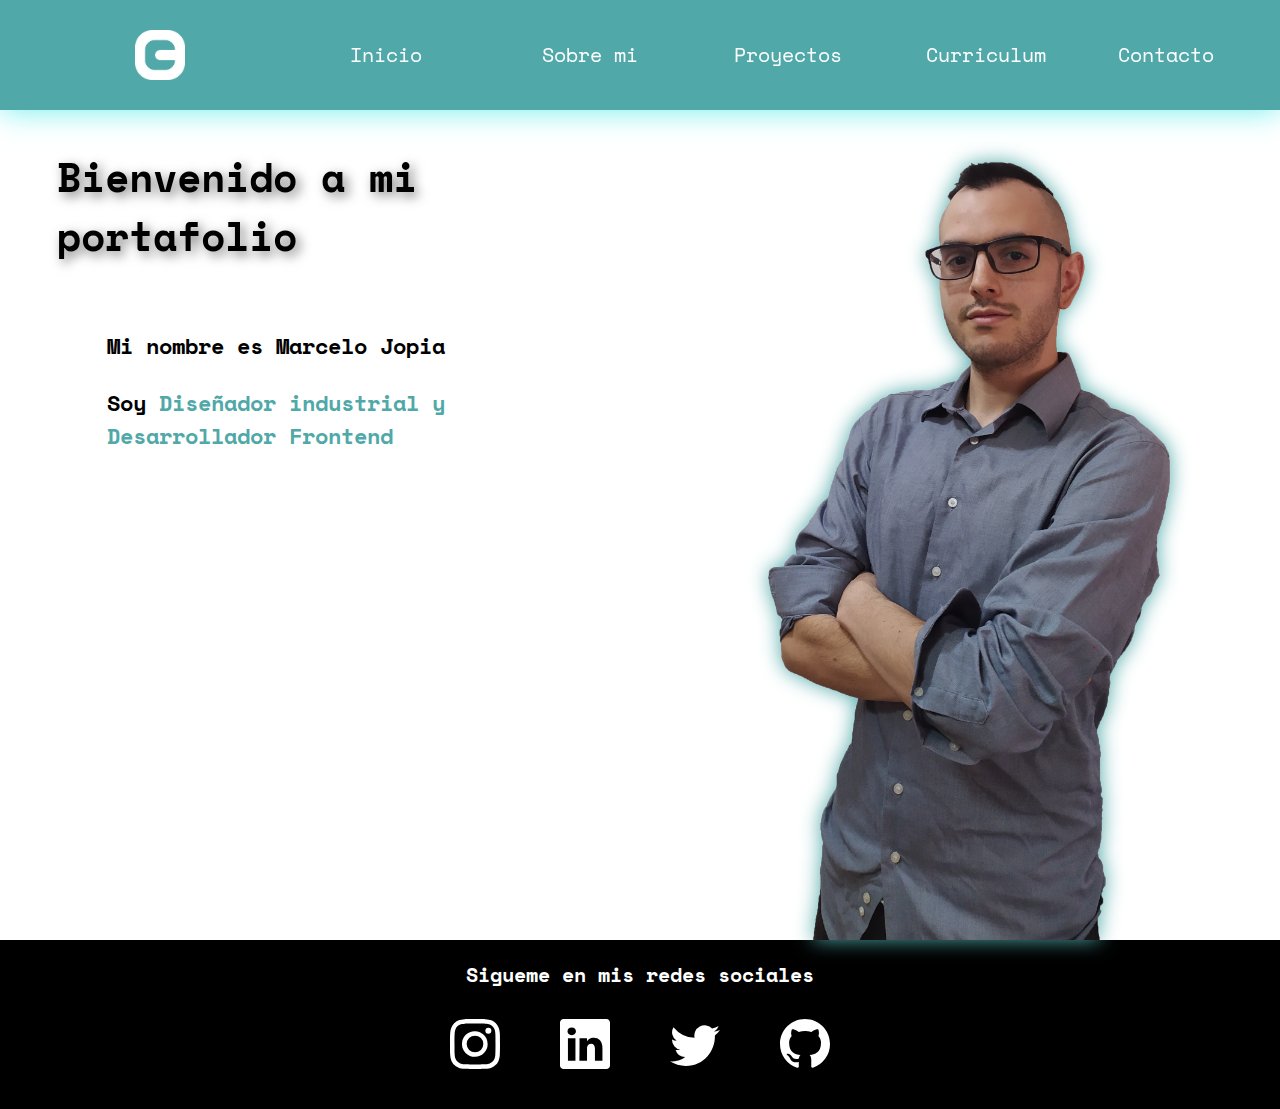
==== index.html @ ecf7b529 "primer commit" ====
<!DOCTYPE html>
<html lang="es">
<head>
    <meta charset="UTF-8">
    <meta http-equiv="X-UA-Compatible" content="IE=edge">
    <meta name="viewport" content="width=device-width, initial-scale=1.0">
    <link rel="stylesheet" href="./css/style.css">
    <link rel="preconnect" href="https://fonts.googleapis.com">
    <link rel="preconnect" href="https://fonts.gstatic.com" crossorigin>
    <link href="https://fonts.googleapis.com/css2?family=Space+Mono:ital,wght@0,400;0,700;1,400;1,700&display=swap" rel="stylesheet">
    <link rel="shortcut icon" href="./assets/img/favicon.ico">
    <title>Inicio</title>
</head>
<body>
    <header>
        <nav class="navgridbase">
            <a href="#">
                <img src="./assets/img/logo-blanco.png" class="icon" alt="logo">
            </a>
            <ul class="navgridlist">
                <li>
                    <a href="#">Inicio</a>
                </li>
                <li>
                    <a href="./pages/sobre-mi.html">Sobre mi</a>
                </li>
                <li>
                    <a href="./pages/proyectos.html">Proyectos</a>
                    <!-- Aqui falta agregar 2 sub opciones -->
                </li>
                <li>
                    <a href="./pages/curriculum.html">Curriculum</a>
                </li>
                <li>
                    <a href="./pages/contacto.html">Contacto</a>
                </li>
            </ul>
        </nav>
    </header>
    <main>
        <section class="gridHome">
            <div>
                <h1>Bienvenido a mi portafolio</h1>
                    <div class="txtHome">
                        <h2>Mi nombre es Marcelo Jopia</h2>
                        <h2>Soy <span style="color: rgb(80, 168, 168);">Diseñador industrial y Desarrollador Frontend</span></h2>
                    </div>
            </div>    
            <div class="imgInicialPosition">
                <img src="./assets/img/foto-mia-sin-fondo.png" alt="foto de marcelo" class="imgInicial">
            </div>
        </section>
    </main>
    <footer>
        <div style="margin-top: 1rem;">
            <p class="txtFooter" style="text-align: center;"><b style="color: white;">Sigueme en mis redes sociales</b></p>
            <div class="redesFooter">
                <a href="https://www.instagram.com/chelonganiza/" target="_blank">
                    <svg xmlns="http://www.w3.org/2000/svg" width="50" height="50" fill="currentColor" class="bi bi-instagram" viewBox="0 0 16 16">
                        <path d="M8 0C5.829 0 5.556.01 4.703.048 3.85.088 3.269.222 2.76.42a3.917 3.917 0 0 0-1.417.923A3.927 3.927 0 0 0 .42 2.76C.222 3.268.087 3.85.048 4.7.01 5.555 0 5.827 0 8.001c0 2.172.01 2.444.048 3.297.04.852.174 1.433.372 1.942.205.526.478.972.923 1.417.444.445.89.719 1.416.923.51.198 1.09.333 1.942.372C5.555 15.99 5.827 16 8 16s2.444-.01 3.298-.048c.851-.04 1.434-.174 1.943-.372a3.916 3.916 0 0 0 1.416-.923c.445-.445.718-.891.923-1.417.197-.509.332-1.09.372-1.942C15.99 10.445 16 10.173 16 8s-.01-2.445-.048-3.299c-.04-.851-.175-1.433-.372-1.941a3.926 3.926 0 0 0-.923-1.417A3.911 3.911 0 0 0 13.24.42c-.51-.198-1.092-.333-1.943-.372C10.443.01 10.172 0 7.998 0h.003zm-.717 1.442h.718c2.136 0 2.389.007 3.232.046.78.035 1.204.166 1.486.275.373.145.64.319.92.599.28.28.453.546.598.92.11.281.24.705.275 1.485.039.843.047 1.096.047 3.231s-.008 2.389-.047 3.232c-.035.78-.166 1.203-.275 1.485a2.47 2.47 0 0 1-.599.919c-.28.28-.546.453-.92.598-.28.11-.704.24-1.485.276-.843.038-1.096.047-3.232.047s-2.39-.009-3.233-.047c-.78-.036-1.203-.166-1.485-.276a2.478 2.478 0 0 1-.92-.598 2.48 2.48 0 0 1-.6-.92c-.109-.281-.24-.705-.275-1.485-.038-.843-.046-1.096-.046-3.233 0-2.136.008-2.388.046-3.231.036-.78.166-1.204.276-1.486.145-.373.319-.64.599-.92.28-.28.546-.453.92-.598.282-.11.705-.24 1.485-.276.738-.034 1.024-.044 2.515-.045v.002zm4.988 1.328a.96.96 0 1 0 0 1.92.96.96 0 0 0 0-1.92zm-4.27 1.122a4.109 4.109 0 1 0 0 8.217 4.109 4.109 0 0 0 0-8.217zm0 1.441a2.667 2.667 0 1 1 0 5.334 2.667 2.667 0 0 1 0-5.334z"/>
                    </svg>
                </a>
                <a href="https://www.linkedin.com/in/marcelo-jopia-videla-800a271a1/" target="_blank">
                    <svg xmlns="http://www.w3.org/2000/svg" width="50" height="50" fill="currentColor" class="bi bi-linkedin" viewBox="0 0 16 16">
                        <path d="M0 1.146C0 .513.526 0 1.175 0h13.65C15.474 0 16 .513 16 1.146v13.708c0 .633-.526 1.146-1.175 1.146H1.175C.526 16 0 15.487 0 14.854V1.146zm4.943 12.248V6.169H2.542v7.225h2.401zm-1.2-8.212c.837 0 1.358-.554 1.358-1.248-.015-.709-.52-1.248-1.342-1.248-.822 0-1.359.54-1.359 1.248 0 .694.521 1.248 1.327 1.248h.016zm4.908 8.212V9.359c0-.216.016-.432.08-.586.173-.431.568-.878 1.232-.878.869 0 1.216.662 1.216 1.634v3.865h2.401V9.25c0-2.22-1.184-3.252-2.764-3.252-1.274 0-1.845.7-2.165 1.193v.025h-.016a5.54 5.54 0 0 1 .016-.025V6.169h-2.4c.03.678 0 7.225 0 7.225h2.4z"/>
                    </svg>
                </a>
                <a href="https://twitter.com/Chexlo" target="_blank">
                    <svg xmlns="http://www.w3.org/2000/svg" width="50" height="50" fill="currentColor" class="bi bi-twitter" viewBox="0 0 16 16">
                        <path d="M5.026 15c6.038 0 9.341-5.003 9.341-9.334 0-.14 0-.282-.006-.422A6.685 6.685 0 0 0 16 3.542a6.658 6.658 0 0 1-1.889.518 3.301 3.301 0 0 0 1.447-1.817 6.533 6.533 0 0 1-2.087.793A3.286 3.286 0 0 0 7.875 6.03a9.325 9.325 0 0 1-6.767-3.429 3.289 3.289 0 0 0 1.018 4.382A3.323 3.323 0 0 1 .64 6.575v.045a3.288 3.288 0 0 0 2.632 3.218 3.203 3.203 0 0 1-.865.115 3.23 3.23 0 0 1-.614-.057 3.283 3.283 0 0 0 3.067 2.277A6.588 6.588 0 0 1 .78 13.58a6.32 6.32 0 0 1-.78-.045A9.344 9.344 0 0 0 5.026 15z"/>
                    </svg>
                </a>
                <a href="https://github.com/MarceloJopia" target="_blank">
                    <svg xmlns="http://www.w3.org/2000/svg" width="50" height="50" fill="currentColor" class="bi bi-github" viewBox="0 0 16 16">
                        <path d="M8 0C3.58 0 0 3.58 0 8c0 3.54 2.29 6.53 5.47 7.59.4.07.55-.17.55-.38 0-.19-.01-.82-.01-1.49-2.01.37-2.53-.49-2.69-.94-.09-.23-.48-.94-.82-1.13-.28-.15-.68-.52-.01-.53.63-.01 1.08.58 1.23.82.72 1.21 1.87.87 2.33.66.07-.52.28-.87.51-1.07-1.78-.2-3.64-.89-3.64-3.95 0-.87.31-1.59.82-2.15-.08-.2-.36-1.02.08-2.12 0 0 .67-.21 2.2.82.64-.18 1.32-.27 2-.27.68 0 1.36.09 2 .27 1.53-1.04 2.2-.82 2.2-.82.44 1.1.16 1.92.08 2.12.51.56.82 1.27.82 2.15 0 3.07-1.87 3.75-3.65 3.95.29.25.54.73.54 1.48 0 1.07-.01 1.93-.01 2.2 0 .21.15.46.55.38A8.012 8.012 0 0 0 16 8c0-4.42-3.58-8-8-8z"/>
                      </svg>
                </a>
            </div>
        </div>
    </footer>
</body>



</html>
---- css/style.css ----
*{
    margin: 0%;
    padding: 0%;
}

html{
    font-size: 62.5%;
    font-family: 'Space Mono', monospace;
}

body{
    background-color:#ffffff;   
}

header{
    background-color: rgb(80, 168, 168);
    margin-bottom: 2rem;
    position: sticky;
    top: 0px;
    box-shadow: 0px 0px 3rem 0px rgb(110,237,237);
    z-index: 999;
}

main{
    margin: none;
}

footer{
    padding: 1rem;
    background-color:rgb(0 0 0);
    display: flex;
    align-items: center;
    flex-direction: column;
    z-index: 900;
}

.bi{
    width: 30px;
    height: 30px;
}

.txtFooter{
    font-size: 1.3rem;
}

.redesFooter{
    display: flex;
    justify-content: center;
}

h1{
    padding: 0.7rem;
    font-size: 2.9rem;
    margin: 1rem 0rem 0rem 1rem;
    filter: drop-shadow(0.4rem 0.4rem 0.6rem rgb(120, 120, 120));
}

h2{
    padding: 0.7rem;
    font-size: 1.8rem;
    margin: 1rem 0rem 1rem 0rem;
}

h3{
    font-size: 1.3rem;
}

h1,h2,h3,h4,h5,h6,p{
    color: black;
}

p{
    font-size: 0.9rem;
}

b{
    color: rgb(80, 168, 168);
}

nav ul li{
    list-style-type: none;
    font-size: 1.3rem;
    padding-bottom: 0.2rem;
    padding-top: 0.2rem;
}

a{
    text-decoration: none;
    color: white;
    padding: 1rem;
    margin: 0.8rem 1rem 1rem 0.8rem;
    display: flex;
    justify-content: center;
    align-items: center;
}

.icon{
    height: 50px;
    width: 50px;
}

.navgridbase{
    display: grid;
    grid-template-columns: 1fr 1fr;
}

.navgridlist{
    display: grid;
    grid-template-columns: 1fr;
}

li a{
    display: flex;
    justify-content: flex-start;
    justify-items: center;
}

.gridHome{
    display: grid;
    grid-template-columns: 1fr;
}

.txtHome{
    margin: 0rem 0.7rem 0rem 0.7rem; 
}

.imgInicial{
    max-width: 75vw;
    max-height: 75vh;
    filter: drop-shadow(0 0 1rem rgb(80, 168, 168));
    z-index: 10;
}
.imgInicialPosition{   
    display: flex;
    justify-content: center;
}

.gridSobreMi{
    display: grid;
    grid-template-columns: 1fr;
    gap: 3rem;
    margin-left: 5%;
    margin-right: 5%;
    margin-bottom: 3rem;
}

.imgSobreMi{
    width: 20rem;
    height: 20rem;
    border-radius: 1rem;
    margin: 1rem;
    box-shadow: 1rem 1rem 3rem 0.5rem rgb(120, 120, 120)
}

.txtSobreMi{
    margin-left: 0.2rem;
    max-width: 95rem;
}

.gridProyectosSecciones{
    display: grid;
    grid-template-columns: 1fr;
    margin-left: 3%;
    margin-right: 3%;
}

.gridProyectos{
    display: grid;
    grid-template-columns: 1fr;
    gap: 3rem;
    margin-bottom: 4rem;
}

button{
    border-radius: 1rem;
    border: 1px solid #474747;
}

.curriculumFlex{
    display: flex;
    justify-content: center;
    align-items: center;
    margin: 2rem 1rem 3rem 1rem;
    flex-wrap: wrap;
}

.curriculum{
    min-width: 90vw;
    max-width: 90vw;
    box-shadow: 1rem 1rem 3rem 0.5rem rgb(120, 120, 120);
    margin-bottom: 2rem;
}

.botonCurriculum{
    margin-left: 1.5rem;
}

.botonDescarga{
    background-color: #474747;
}

.botonDescarga:hover{
    background-color: rgb(255, 255, 255);
    border: 1px #474747 solid;
}

button a:hover{
    color: black;
    
}

label{
    font-size: 1.6rem;
    color: aliceblue;
}

article{
    display: flex;
    justify-content: center;
}

.formulario{
    display: flex;
    flex-wrap: wrap;
    justify-content:baseline;
    background-color: rgb(80, 168, 168);
    margin: 3rem 4rem 3rem 4rem;
    max-width: 720px;
    min-width: 320px;
    border-radius: 4rem;
}

.itemForm{
    display: flex;
    flex-direction: column;
    padding: 2rem 3rem 2rem 3rem;
    margin: 1rem;
    width: 280px;
    max-width: 280px;
    min-width: 160px;
}

.buttonForm{
    border-radius: 1rem;
    border-color: none;
    height: 3rem;
    background-color:aliceblue;
}

.buttonForm:hover{
    background-color:rgb(80, 168, 168);
    color: white;
    border: solid white 2px;
    cursor: pointer;
}

select{
    border-radius: 0.5rem;
    border: none;
    padding: 0.25rem; 
    cursor: pointer;
}

input{
    border-radius: 0.5rem;
    border: none;
    padding: 0.3rem;
}

.card{
    width: 25rem;
    height: 25rem;
    border-radius: 0.8rem;
    margin: 0.2rem;
    position:relative;
    background-position:center;
    background-repeat: no-repeat;
    background-size:cover;
    overflow: hidden;
    cursor: pointer;
    box-shadow: 1rem 1rem 3rem 0.5rem rgb(120, 120, 120)
}

.detalle-card h3, .detalle-card p{
    color: white;
    margin: 2rem;
    text-shadow: 1rem;
}

.fechaCard{
    align-self: flex-end;
}

.detalle-card{
    position: absolute;
    display: flex;
    flex-direction: column;
    align-items: center;
    justify-content: space-between;
    bottom: 0;
    width: 100%;
    height: 0%;
    background: black 0% 0% no-repeat padding-box padding-box;;
    opacity: 0%;
    transition: 0.5s ease;
    overflow: hidden;
}

.card:hover .detalle-card{
    height: 100%;
    opacity: 75%;
}

.details h3{
    font-size: 1.7rem;
    color:white;
}

.details p{
    color: white;
    margin: 2px;
}

@media(min-width: 480px){

}
@media(min-width: 768px){
    
}
@media(min-width: 1024px){  
    header{
        margin-bottom: 2rem;
        box-shadow: 0px 0px 3rem 0px rgb(110,237,237);
    }

    main{
        min-height: 75vh;
    }

    footer{
        padding: 1rem;
        display: flex;
        align-items: center;
        flex-direction: column;
    }
    
    .txtFooter{
        font-size: 2rem;
    }
       
    .redesFooter{
        display: flex;
        justify-content: center;
    }
    
    svg{
        height: 50px;
        width: 50px;
    }

    h1{
        padding: 0.7rem;
        font-size: 4rem;
        margin: 1rem 0rem 0rem 5rem;
    }
   
    h2{
        padding: 0.7rem;
        font-size: 2.2rem;
        margin: 1rem 0rem 1rem 0rem;
    }
       
    h3{
        font-size: 1.8rem;
    }
       
    p{
        font-size: 1.4rem;
    }
  
    nav ul li{
        font-size: 2rem;
        padding-bottom: 1rem;
        padding-top: 1rem;
    }
       
    a{
        padding: 1rem;
        margin: 2rem 2rem 2rem 2rem;
        display: flex;
        justify-content: center;
        align-items: center;
    }
       
    .icon{
        height: 50px;
        width: 50px;
    }
       
    .navgridbase{
        display: grid;
        grid-template-columns: 25% 1fr;
    }
       
    .navgridlist{
        display: grid;
        grid-template-columns: 1fr 1fr 1fr 1fr 1fr;
    }
       
    li a{
        display: flex;
        justify-content: flex-start;
        justify-items: center;
    }
       
    .txtHome{
        margin: 5rem 10rem 0rem 10rem;; 
    }

   .imgproject{
        height: 50rem;
        width: 50rem;
        border-radius: 2rem;
        margin: 3rem;
        box-shadow: 0.5rem 1rem 1rem 0.5rem rgb(146, 146, 146);
    }
       
    button{
        border-radius: 1rem;
        border: 1px solid #474747;
    }
       
    .botonDescarga{
        background-color: #474747;
    }
       
    .botonDescarga:hover{
        background-color: rgb(255, 255, 255);
        border: 1px #474747 solid;
    }
       
    button a:hover{
        color: black;
    }
       
    label{
        font-size: 1.6rem;
        color: aliceblue;
    }
       
    article{
        display: flex;
        justify-content: center;
    }
       
    .formulario{
        display: flex;
        flex-wrap: wrap;
        justify-content:baseline;
        background-color: rgb(80, 168, 168);
        margin: 3rem 4rem 3rem 4rem;
        max-width: 720px;
        min-width: 320px;
        border-radius: 4rem;
    }
       
    .itemForm{
        display: flex;
        flex-direction: column;
        padding: 2rem 3rem 2rem 3rem;
        margin: 1rem;
        width: 280px;
        max-width: 280px;
        min-width: 160px;
    }
       
    .buttonForm{
        border-radius: 1rem;
        border-color: none;
        height: 3rem;
        background-color:aliceblue;
    }
       
    .buttonForm:hover{
        background-color:rgb(80, 168, 168);
        color: white;
        border: solid white 2px;
        cursor: pointer;
        }
       
    select{
        border-radius: 0.5rem;
        border: none;
        padding: 0.25rem; 
        cursor: pointer;
    }
       
    input{
        border-radius: 0.5rem;
        border: none;
        padding: 0.3rem;
    }
       
    .curriculumFlex{
        display: flex;
        justify-content: center;
        align-items: center;
        margin: 1rem 10rem 1rem 10rem;
    }

    .curriculum{
        min-width: 15vw;
        max-width: 25vw;
        box-shadow: 1rem 1rem 3rem 0.5rem rgb(120, 120, 120)
    }
       
    .imgSobreMi{
        width: 30rem;
        height: 30rem;
        border-radius: 2rem;
        margin: 2rem;
    }
       
    .txtSobreMi{
        margin-left: 2rem;
        max-width: 95rem;
    }
       
    .gridHome{
        display: grid;
        grid-template-columns: 1fr 1fr;
    }
   
    .imgInicial{
        max-width: 90vw;
        max-height: 90vh;
        display: flex;
        justify-content: flex-end;
    }   
    
    .bi{
        width: 50px;
        height: 50px;
    }
    
    .card{
        width: 35rem;
        height: 35rem;
        border-radius: 4rem;
        margin: 1rem;
        position:relative;
        background-position:center;
        background-repeat: no-repeat;
        background-size:cover;
        overflow: hidden;
        cursor: pointer;
    }
    
    .detalle-card h3, .detalle-card p{
        color: white;
        margin: 2rem;
        text-shadow: 1rem;
    }
    
    .fechaCard{
        align-self: flex-end;
    }
    
    .detalle-card{
        position: absolute;
        display: flex;
        flex-direction: column;
        align-items: center;
        justify-content: space-between;
        bottom: 0;
        width: 100%;
        height: 0%;
        background: black 0% 0% no-repeat padding-box padding-box;;
        opacity: 0%;
        transition: 0.5s ease;
        overflow: hidden;
        backdrop-filter: blur(20px);
    }
    
    .card:hover .detalle-card{
        height: 100%;
        opacity: 75%;
    }
    
    .details h3{
        font-size: 1.7rem;
        color:white;
    }
    
    .details p{
        color: white;
        margin: 2px;
    }
    
    .gridProyectos{
        display: grid;
        grid-template-columns: 1fr 1fr 1fr 1fr 1fr;
    }

}
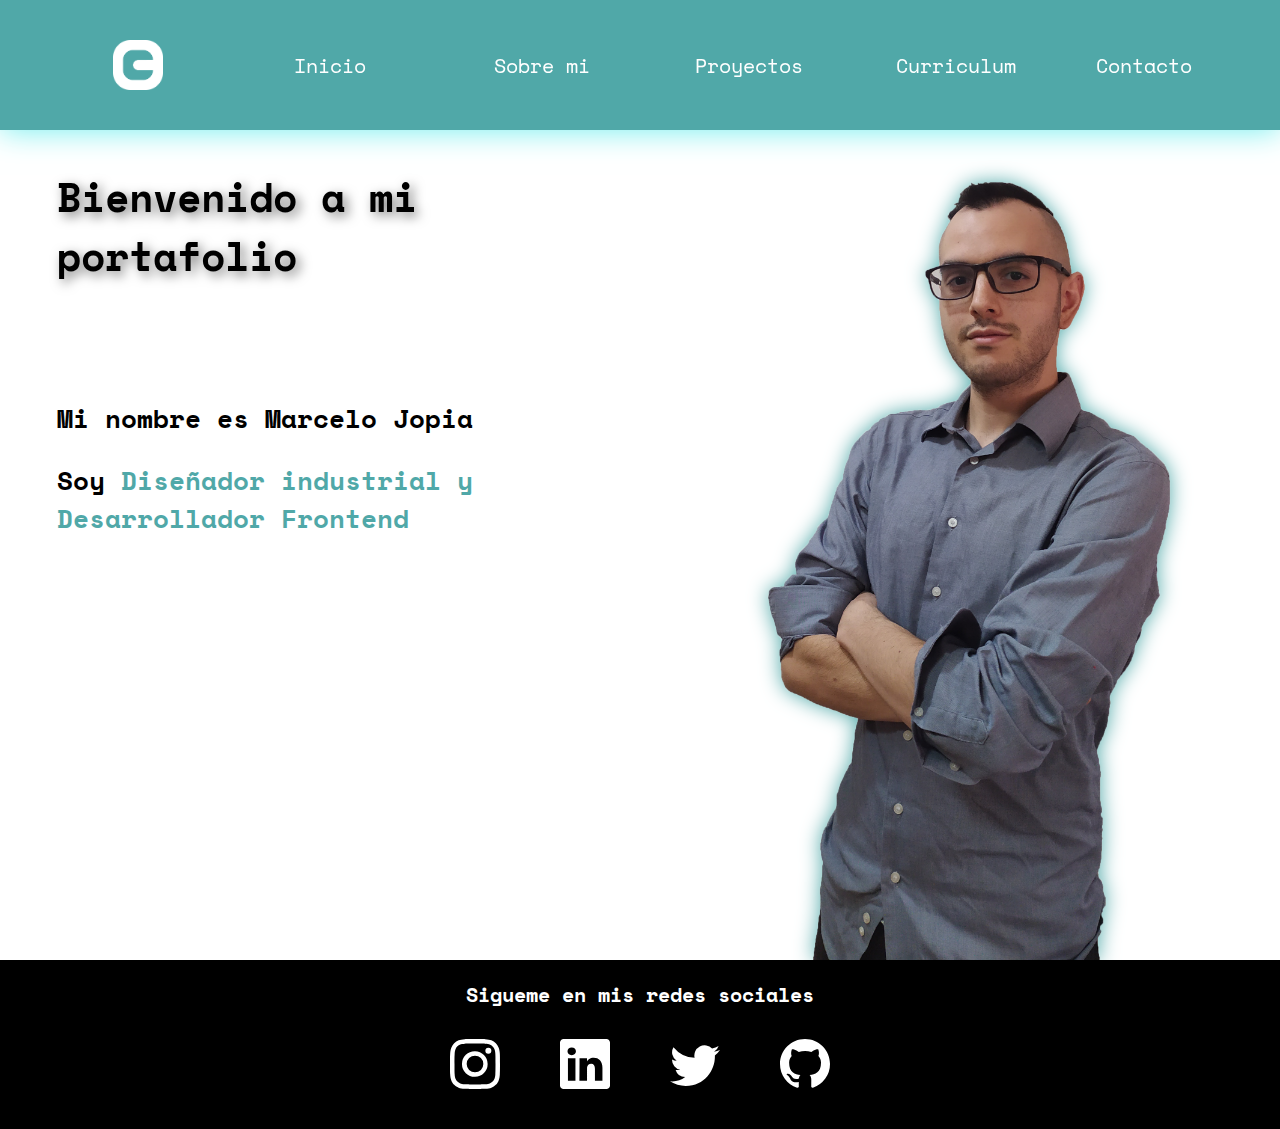
==== commit fcb55d8a: "Complete el media querie del home y curriculum" ====
--- a/index.html
+++ b/index.html
@@ -45,6 +45,7 @@
                         <h2>Mi nombre es Marcelo Jopia</h2>
                         <h2>Soy <span style="color: rgb(80, 168, 168);">Diseñador industrial y Desarrollador Frontend</span></h2>
                     </div>
+
             </div>    
             <div class="imgInicialPosition">
                 <img src="./assets/img/foto-mia-sin-fondo.png" alt="foto de marcelo" class="imgInicial">
--- a/css/style.css
+++ b/css/style.css
@@ -31,6 +31,7 @@
     display: flex;
     align-items: center;
     flex-direction: column;
+    position: relative;
     z-index: 900;
 }
 
@@ -102,6 +103,8 @@
 .navgridbase{
     display: grid;
     grid-template-columns: 1fr 1fr;
+    margin-left: 3%;
+    margin-right: 3%;
 }
 
 .navgridlist{
@@ -109,11 +112,18 @@
     grid-template-columns: 1fr;
 }
 
+nav a{
+    display: flex;
+    justify-content: flex-start;
+}
+
 li a{
     display: flex;
-    justify-content: flex-start;
+    justify-content: flex-end;
     justify-items: center;
 }
+
+/* CLASES HOME */
 
 .gridHome{
     display: grid;
@@ -128,12 +138,15 @@
     max-width: 75vw;
     max-height: 75vh;
     filter: drop-shadow(0 0 1rem rgb(80, 168, 168));
+    position: relative;
     z-index: 10;
 }
 .imgInicialPosition{   
     display: flex;
     justify-content: center;
 }
+
+/* CLASES PAGE - SOBRE MI */
 
 .gridSobreMi{
     display: grid;
@@ -157,6 +170,8 @@
     max-width: 95rem;
 }
 
+/* CLASES PAGE - PROYECTOS */
+
 .gridProyectosSecciones{
     display: grid;
     grid-template-columns: 1fr;
@@ -169,102 +184,7 @@
     grid-template-columns: 1fr;
     gap: 3rem;
     margin-bottom: 4rem;
-}
-
-button{
-    border-radius: 1rem;
-    border: 1px solid #474747;
-}
-
-.curriculumFlex{
-    display: flex;
-    justify-content: center;
-    align-items: center;
-    margin: 2rem 1rem 3rem 1rem;
-    flex-wrap: wrap;
-}
-
-.curriculum{
-    min-width: 90vw;
-    max-width: 90vw;
-    box-shadow: 1rem 1rem 3rem 0.5rem rgb(120, 120, 120);
-    margin-bottom: 2rem;
-}
-
-.botonCurriculum{
-    margin-left: 1.5rem;
-}
-
-.botonDescarga{
-    background-color: #474747;
-}
-
-.botonDescarga:hover{
-    background-color: rgb(255, 255, 255);
-    border: 1px #474747 solid;
-}
-
-button a:hover{
-    color: black;
-    
-}
-
-label{
-    font-size: 1.6rem;
-    color: aliceblue;
-}
-
-article{
-    display: flex;
-    justify-content: center;
-}
-
-.formulario{
-    display: flex;
-    flex-wrap: wrap;
-    justify-content:baseline;
-    background-color: rgb(80, 168, 168);
-    margin: 3rem 4rem 3rem 4rem;
-    max-width: 720px;
-    min-width: 320px;
-    border-radius: 4rem;
-}
-
-.itemForm{
-    display: flex;
-    flex-direction: column;
-    padding: 2rem 3rem 2rem 3rem;
-    margin: 1rem;
-    width: 280px;
-    max-width: 280px;
-    min-width: 160px;
-}
-
-.buttonForm{
-    border-radius: 1rem;
-    border-color: none;
-    height: 3rem;
-    background-color:aliceblue;
-}
-
-.buttonForm:hover{
-    background-color:rgb(80, 168, 168);
-    color: white;
-    border: solid white 2px;
-    cursor: pointer;
-}
-
-select{
-    border-radius: 0.5rem;
-    border: none;
-    padding: 0.25rem; 
-    cursor: pointer;
-}
-
-input{
-    border-radius: 0.5rem;
-    border: none;
-    padding: 0.3rem;
+    justify-self: center;
 }
 
 .card{
@@ -278,7 +198,7 @@
     background-size:cover;
     overflow: hidden;
     cursor: pointer;
-    box-shadow: 1rem 1rem 3rem 0.5rem rgb(120, 120, 120)
+    box-shadow: 1rem 1rem 3rem 0.5rem rgb(120, 120, 120);
 }
 
 .detalle-card h3, .detalle-card p{
@@ -300,7 +220,7 @@
     bottom: 0;
     width: 100%;
     height: 0%;
-    background: black 0% 0% no-repeat padding-box padding-box;;
+    background: black;
     opacity: 0%;
     transition: 0.5s ease;
     overflow: hidden;
@@ -311,63 +231,260 @@
     opacity: 75%;
 }
 
-.details h3{
-    font-size: 1.7rem;
-    color:white;
-}
-
-.details p{
+/* CLASES PAGE - CURRICULUM */
+
+button{
+    border-radius: 1rem;
+    border: 1px solid #474747;
+}
+
+.curriculumFlex{
+    display: flex;
+    justify-content: center;
+    align-items: center;
+    margin: 2rem 1rem 2rem 1rem;
+    flex-wrap: wrap;
+}
+
+.curriculum{
+    min-width: 90vw;
+    max-width: 90vw;
+    box-shadow: 1rem 1rem 3rem 0.5rem rgb(120, 120, 120);
+    margin-bottom: 2rem;
+}
+
+.botonCurriculum{
+    margin: 1rem;
+    display: flex;
+    flex-wrap: wrap;
+    justify-content: center;
+}
+
+.botonCurriculum p{
+    text-align: center ;
+}
+
+.botonDescarga{
+    background-color: #474747;
+    margin-top: 1.5rem;
+}
+
+.botonDescarga:hover{
+    background-color: rgb(255, 255, 255);
+    border: 1px #474747 solid;
+}
+
+button a:hover{
+    color: black;
+}
+
+/* CLASES PAGE - SOBRE MI */
+
+label{
+    font-size: 1.6rem;
+    color: aliceblue;
+}
+
+.formularioFlex{
+    display: flex;
+    justify-content: center;
+}
+
+.formulario{
+    display: flex;
+    flex-wrap: wrap;
+    justify-content:baseline;
+    background-color: rgb(80, 168, 168);
+    margin: 3rem 4rem 3rem 4rem;
+    max-width: 720px;
+    min-width: 320px;
+    border-radius: 4rem;
+}
+
+.itemForm{
+    display: flex;
+    flex-direction: column;
+    padding: 2rem 3rem 2rem 3rem;
+    margin: 1rem;
+    width: 280px;
+    max-width: 280px;
+    min-width: 160px;
+}
+
+.buttonForm{
+    border-radius: 1rem;
+    border-color: none;
+    height: 3rem;
+    background-color:aliceblue;
+}
+
+.buttonForm:hover{
+    background-color:rgb(80, 168, 168);
     color: white;
-    margin: 2px;
-}
-
-@media(min-width: 480px){
-
-}
+    border: solid white 2px;
+    cursor: pointer;
+}
+
+select{
+    border-radius: 0.5rem;
+    border: none;
+    padding: 0.25rem; 
+    cursor: pointer;
+}
+
+input{
+    border-radius: 0.5rem;
+    border: none;
+    padding: 0.3rem;
+}
+
+
+@media(min-width: 576px){  
+    .bi{
+        width: 40px;
+        height: 40px;
+    }
+    
+    .txtFooter{
+        font-size: 1.6rem;
+    }
+
+    h1{
+        font-size: 3.3rem;
+        margin: 1rem 1rem 0rem 1rem;
+    }
+    
+    h2{
+        font-size: 2.1rem;
+        margin: 1rem 0rem 1rem 0rem;
+    }
+    
+    h3{
+        font-size: 1.4rem;
+    }
+
+    p{
+        font-size: 1.0rem;
+    }
+
+    nav ul li{
+        font-size: 1.5rem;
+    }
+    
+    a{
+        padding: 1rem;
+        margin: 1.2rem 1.2rem 1.2rem 1.2rem;
+    }
+
+    .navgridlist{
+        display: grid;
+        grid-template-columns: 1fr;
+    }
+    
+    li a{
+        justify-content: flex-end;
+    }
+    
+    /* CLASES HOME */
+    
+    .txtHome{
+        margin: 0rem 1.5rem 0rem 1.5rem; 
+    }
+
+    /* CLASES PAGE - CURRICULUM */
+
+
+    .botonCurriculum{
+        margin: 1.5rem;
+    }
+    .botonDescarga{
+        margin: 2rem 2rem 0rem 2rem;
+        padding: 1rem;
+    }
+
+}
+
 @media(min-width: 768px){
-    
-}
-@media(min-width: 1024px){  
-    header{
-        margin-bottom: 2rem;
-        box-shadow: 0px 0px 3rem 0px rgb(110,237,237);
-    }
-
-    main{
-        min-height: 75vh;
-    }
-
-    footer{
+    .bi{
+        width: 45px;
+        height: 45px;
+    }
+    
+    .txtFooter{
+        font-size: 1.8rem;
+    }
+
+    h1{
+        font-size: 3.6rem;
+    }
+    
+    h2{
+        font-size: 2.4rem;
+    }
+    
+    h3{
+        font-size: 1.6rem;
+    }
+
+    p{
+        font-size: 1.2rem;
+    }
+
+    nav ul li{
+        font-size: 1.7rem;
+    }
+    
+    a{
         padding: 1rem;
-        display: flex;
-        align-items: center;
-        flex-direction: column;
-    }
-    
+        margin: 1.2rem 1.2rem 1.2rem 1.2rem;
+    }
+
+    .navgridbase{
+        grid-template-columns: 11% 1fr;
+        margin-left: 1%;
+        margin-right: 1%;
+    }
+
+    .navgridlist{
+        grid-template-columns: 1fr 1fr 1fr 1fr 1fr;
+    }
+    
+    li a{
+        justify-content: center;
+        height: 50px;
+    }
+       
+    /* CLASES HOME */
+    
+    .txtHome{
+        margin: 4rem 1.5rem 4rem 1.5rem; 
+    }  
+
+    /* CLASES PAGE - CURRICULUM */
+
+    .botonCurriculum{
+        max-width: 500px;
+        margin: 2rem 2rem 1rem 2rem;
+    }
+
+    .botonDescarga{
+        margin: 2rem 4rem 0rem 4rem;
+    }
+
+}
+
+@media(min-width: 992px){  
     .txtFooter{
         font-size: 2rem;
     }
-       
-    .redesFooter{
-        display: flex;
-        justify-content: center;
-    }
-    
-    svg{
-        height: 50px;
-        width: 50px;
-    }
 
     h1{
-        padding: 0.7rem;
         font-size: 4rem;
         margin: 1rem 0rem 0rem 5rem;
     }
    
     h2{
-        padding: 0.7rem;
-        font-size: 2.2rem;
-        margin: 1rem 0rem 1rem 0rem;
+        font-size: 2.6rem;
     }
        
     h3{
@@ -387,147 +504,33 @@
     a{
         padding: 1rem;
         margin: 2rem 2rem 2rem 2rem;
-        display: flex;
-        justify-content: center;
-        align-items: center;
     }
        
     .icon{
         height: 50px;
         width: 50px;
     }
-       
+        
+    .bi{
+        width: 50px;
+        height: 50px;
+    }
+
     .navgridbase{
-        display: grid;
-        grid-template-columns: 25% 1fr;
-    }
-       
-    .navgridlist{
-        display: grid;
-        grid-template-columns: 1fr 1fr 1fr 1fr 1fr;
-    }
-       
+        grid-template-columns: 20% 1fr;
+    }
+
+    nav a{
+        justify-content: center;
+    }
+
     li a{
-        display: flex;
         justify-content: flex-start;
-        justify-items: center;
-    }
-       
-    .txtHome{
-        margin: 5rem 10rem 0rem 10rem;; 
-    }
-
-   .imgproject{
-        height: 50rem;
-        width: 50rem;
-        border-radius: 2rem;
-        margin: 3rem;
-        box-shadow: 0.5rem 1rem 1rem 0.5rem rgb(146, 146, 146);
-    }
-       
-    button{
-        border-radius: 1rem;
-        border: 1px solid #474747;
-    }
-       
-    .botonDescarga{
-        background-color: #474747;
-    }
-       
-    .botonDescarga:hover{
-        background-color: rgb(255, 255, 255);
-        border: 1px #474747 solid;
-    }
-       
-    button a:hover{
-        color: black;
-    }
-       
-    label{
-        font-size: 1.6rem;
-        color: aliceblue;
-    }
-       
-    article{
-        display: flex;
-        justify-content: center;
-    }
-       
-    .formulario{
-        display: flex;
-        flex-wrap: wrap;
-        justify-content:baseline;
-        background-color: rgb(80, 168, 168);
-        margin: 3rem 4rem 3rem 4rem;
-        max-width: 720px;
-        min-width: 320px;
-        border-radius: 4rem;
-    }
-       
-    .itemForm{
-        display: flex;
-        flex-direction: column;
-        padding: 2rem 3rem 2rem 3rem;
-        margin: 1rem;
-        width: 280px;
-        max-width: 280px;
-        min-width: 160px;
-    }
-       
-    .buttonForm{
-        border-radius: 1rem;
-        border-color: none;
-        height: 3rem;
-        background-color:aliceblue;
-    }
-       
-    .buttonForm:hover{
-        background-color:rgb(80, 168, 168);
-        color: white;
-        border: solid white 2px;
-        cursor: pointer;
-        }
-       
-    select{
-        border-radius: 0.5rem;
-        border: none;
-        padding: 0.25rem; 
-        cursor: pointer;
-    }
-       
-    input{
-        border-radius: 0.5rem;
-        border: none;
-        padding: 0.3rem;
-    }
-       
-    .curriculumFlex{
-        display: flex;
-        justify-content: center;
-        align-items: center;
-        margin: 1rem 10rem 1rem 10rem;
-    }
-
-    .curriculum{
-        min-width: 15vw;
-        max-width: 25vw;
-        box-shadow: 1rem 1rem 3rem 0.5rem rgb(120, 120, 120)
-    }
-       
-    .imgSobreMi{
-        width: 30rem;
-        height: 30rem;
-        border-radius: 2rem;
-        margin: 2rem;
-    }
-       
-    .txtSobreMi{
-        margin-left: 2rem;
-        max-width: 95rem;
-    }
-       
+    }
+    
+    /* CLASES HOME */
+
     .gridHome{
-        display: grid;
         grid-template-columns: 1fr 1fr;
     }
    
@@ -537,12 +540,28 @@
         display: flex;
         justify-content: flex-end;
     }   
-    
-    .bi{
-        width: 50px;
-        height: 50px;
-    }
-    
+
+    .txtHome{
+        margin: 10rem 5rem 0rem 5rem;; 
+    }
+
+    /* CLASES PAGE - SOBRE MI */
+
+    .imgSobreMi{
+        width: 30rem;
+        height: 30rem;
+        border-radius: 2rem;
+        margin: 2rem;
+    }
+       
+    .txtSobreMi{
+        margin-left: 2rem;
+        max-width: 95rem;
+    }
+
+
+    /* CLASES PAGE - PROYECTOS */
+
     .card{
         width: 35rem;
         height: 35rem;
@@ -561,7 +580,7 @@
         margin: 2rem;
         text-shadow: 1rem;
     }
-    
+
     .fechaCard{
         align-self: flex-end;
     }
@@ -575,31 +594,107 @@
         bottom: 0;
         width: 100%;
         height: 0%;
-        background: black 0% 0% no-repeat padding-box padding-box;;
+        background: black;
         opacity: 0%;
         transition: 0.5s ease;
         overflow: hidden;
-        backdrop-filter: blur(20px);
     }
     
     .card:hover .detalle-card{
         height: 100%;
         opacity: 75%;
     }
-    
-    .details h3{
-        font-size: 1.7rem;
-        color:white;
-    }
-    
-    .details p{
-        color: white;
-        margin: 2px;
-    }
-    
+
     .gridProyectos{
         display: grid;
         grid-template-columns: 1fr 1fr 1fr 1fr 1fr;
     }
 
+    /* CLASES PAGE - CURRICULUM */
+
+    .curriculumFlex{
+        margin: 1rem 5rem 1rem 5rem;
+    }
+
+    .curriculum{
+        min-width: 15vw;
+        max-width: 35vw;
+    }
+
+    .botonCurriculum{
+        display: block;
+        max-width: 50vw;
+    }
+
+    .botonCurriculum p{
+        margin-left: 2rem;
+    }
+
+    .botonDescarga{
+        margin: 2rem 2rem 0rem 2rem;
+    }
+
+    .botonDescarga{
+        background-color: #474747;
+    }
+
+    /* CLASES PAGE - CONTACTO */  
+
+    label{
+        font-size: 1.6rem;
+    }
+       
+    .formularioFlex{
+        display: flex;
+        justify-content: center;
+    }
+       
+    .formulario{
+        display: flex;
+        flex-wrap: wrap;
+        justify-content:baseline;
+        background-color: rgb(80, 168, 168);
+        margin: 3rem 4rem 3rem 4rem;
+        max-width: 720px;
+        min-width: 320px;
+        border-radius: 4rem;
+    }
+       
+    .itemForm{
+        display: flex;
+        flex-direction: column;
+        padding: 2rem 3rem 2rem 3rem;
+        margin: 1rem;
+        width: 280px;
+        max-width: 280px;
+        min-width: 160px;
+    }
+       
+    .buttonForm{
+        border-radius: 1rem;
+        border-color: none;
+        height: 3rem;
+        background-color:aliceblue;
+    }
+       
+    .buttonForm:hover{
+        background-color:rgb(80, 168, 168);
+        color: white;
+        border: solid white 2px;
+        cursor: pointer;
+        }
+       
+    select{
+        border-radius: 0.5rem;
+        border: none;
+        padding: 0.25rem; 
+        cursor: pointer;
+    }
+       
+    input{
+        border-radius: 0.5rem;
+        border: none;
+        padding: 0.3rem;
+    }
+              
 }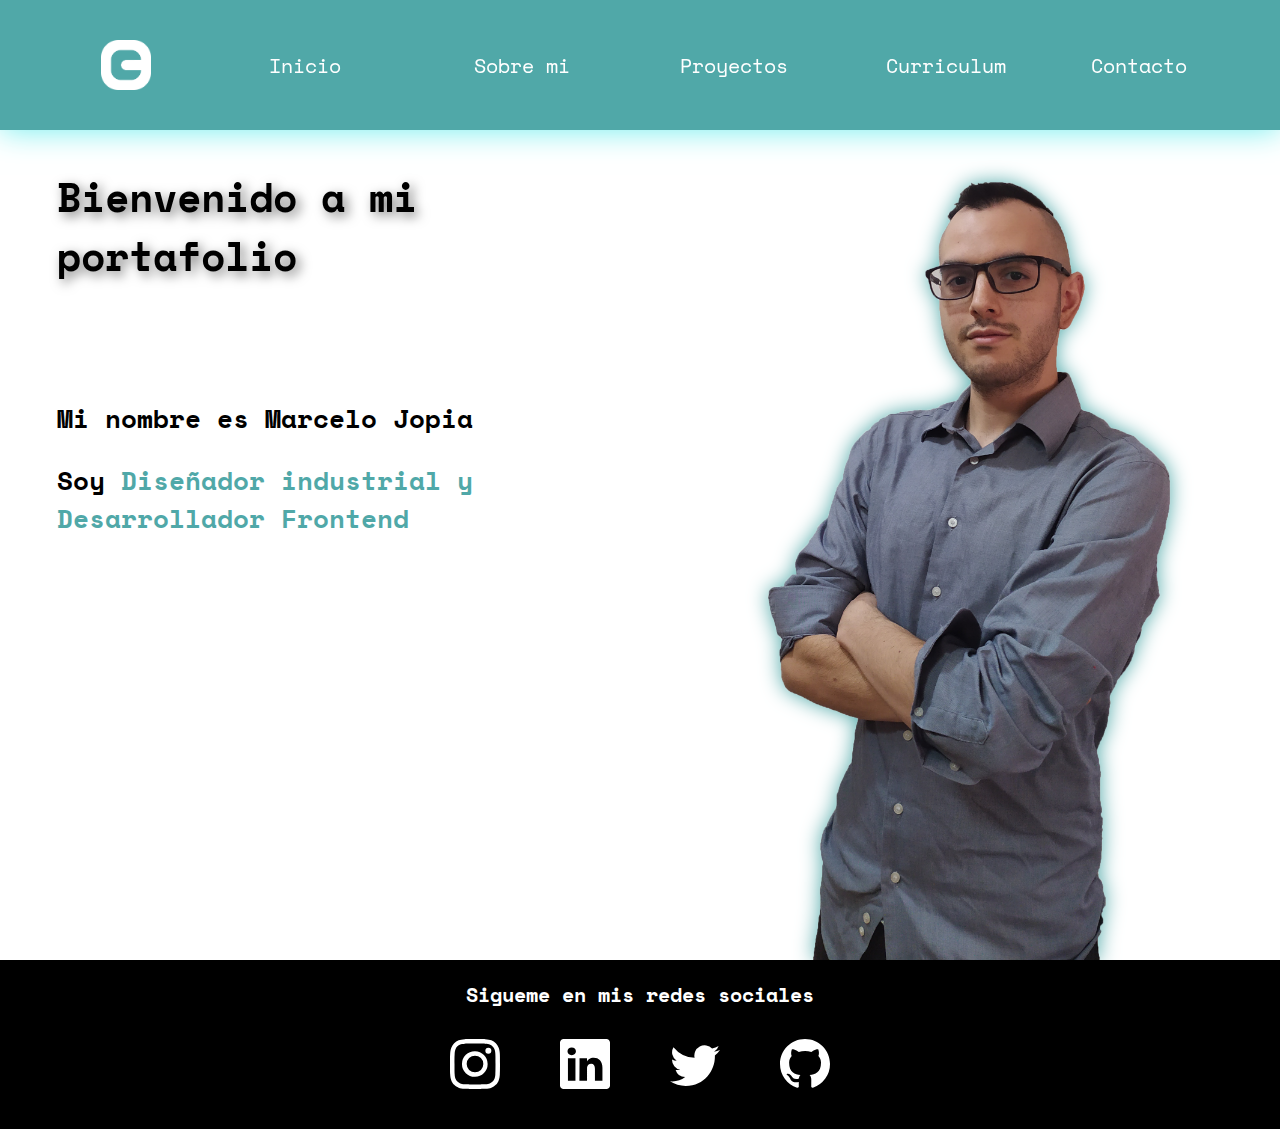
==== commit e4ff9025: "sass y variables globales" ====
--- a/index.html
+++ b/index.html
@@ -4,6 +4,9 @@
     <meta charset="UTF-8">
     <meta http-equiv="X-UA-Compatible" content="IE=edge">
     <meta name="viewport" content="width=device-width, initial-scale=1.0">
+    <meta name="description" content="Soy Marcelo y este es mi portafolio. Soy Diseñador Industrial y Desarrollador frontend, aqui podras conocer mas sobre mi y contactarme">
+    <meta name="keywords" content="portafolio perfil desarrollo desarrolador frontend diseñador industrial chile chileno">
+    <link href="https://cdn.jsdelivr.net/npm/bootstrap@5.0.2/dist/css/bootstrap.min.css" rel="stylesheet" integrity="sha384-EVSTQN3/azprG1Anm3QDgpJLIm9Nao0Yz1ztcQTwFspd3yD65VohhpuuCOmLASjC" crossorigin="anonymous">
     <link rel="stylesheet" href="./css/style.css">
     <link rel="preconnect" href="https://fonts.googleapis.com">
     <link rel="preconnect" href="https://fonts.gstatic.com" crossorigin>
@@ -43,9 +46,8 @@
                 <h1>Bienvenido a mi portafolio</h1>
                     <div class="txtHome">
                         <h2>Mi nombre es Marcelo Jopia</h2>
-                        <h2>Soy <span style="color: rgb(80, 168, 168);">Diseñador industrial y Desarrollador Frontend</span></h2>
+                        <h2>Soy <b>Diseñador industrial y Desarrollador Frontend<b></h2>
                     </div>
-
             </div>    
             <div class="imgInicialPosition">
                 <img src="./assets/img/foto-mia-sin-fondo.png" alt="foto de marcelo" class="imgInicial">
@@ -79,6 +81,7 @@
             </div>
         </div>
     </footer>
+    <script src="https://cdn.jsdelivr.net/npm/bootstrap@5.0.2/dist/js/bootstrap.bundle.min.js" integrity="sha384-MrcW6ZMFYlzcLA8Nl+NtUVF0sA7MsXsP1UyJoMp4YLEuNSfAP+JcXn/tWtIaxVXM" crossorigin="anonymous"></script>
 </body>
 
 
--- a/css/style.css
+++ b/css/style.css
@@ -1,700 +1,726 @@
-*{
-    margin: 0%;
-    padding: 0%;
-}
-
-html{
-    font-size: 62.5%;
-    font-family: 'Space Mono', monospace;
-}
-
-body{
-    background-color:#ffffff;   
-}
-
-header{
-    background-color: rgb(80, 168, 168);
-    margin-bottom: 2rem;
-    position: sticky;
-    top: 0px;
-    box-shadow: 0px 0px 3rem 0px rgb(110,237,237);
-    z-index: 999;
-}
-
-main{
-    margin: none;
-}
-
-footer{
+* {
+  margin: 0%;
+  padding: 0%;
+}
+
+html {
+  font-size: 62.5%;
+}
+
+body {
+  background-color: #ffffff;
+}
+
+header {
+  background-color: rgb(80, 168, 168);
+  margin-bottom: 2rem;
+  position: sticky;
+  top: 0px;
+  box-shadow: 0px 0px 3rem 0px rgb(110, 237, 237);
+  z-index: 999;
+}
+
+main {
+  margin: none;
+}
+
+footer {
+  padding: 1rem;
+  background-color: rgb(0, 0, 0);
+  display: flex;
+  align-items: center;
+  flex-direction: column;
+  position: relative;
+  z-index: 90;
+}
+
+.bi {
+  width: 30px;
+  height: 30px;
+}
+
+.txtFooter {
+  font-size: 1.3rem;
+}
+
+.redesFooter {
+  display: flex;
+  justify-content: center;
+}
+
+h1 {
+  padding: 0.7rem;
+  font-size: 2.9rem;
+  margin: 1rem 0rem 0rem 1rem;
+  filter: drop-shadow(0.4rem 0.4rem 0.6rem rgb(120, 120, 120));
+}
+
+h2 {
+  padding: 0.7rem;
+  font-size: 1.8rem;
+  margin: 1rem 0rem 1rem 0rem;
+}
+
+h3 {
+  font-size: 1.3rem;
+}
+
+h1,h2,h3,p,label,input,a{
+  font-family: "Space Mono", monospace;
+}
+
+h1, h2, h3, p {
+  color: black;
+}
+
+h1, h2, h3{
+  font-weight: bold;
+}
+
+p {
+  font-size: 0.9rem;
+}
+
+b {
+  color: rgb(80, 168, 168);
+}
+
+nav ul li {
+  list-style-type: none;
+  font-size: 1.3rem;
+  padding-bottom: 0.2rem;
+  padding-top: 0.2rem;
+}
+
+a {
+  text-decoration: none;
+  color: white;
+  padding: 1rem;
+  margin: 0.8rem 1rem 1rem 0.8rem;
+  display: flex;
+  justify-content: center;
+  align-items: center;
+}
+
+.icon {
+  height: 50px;
+  width: 50px;
+}
+
+.navgridbase {
+  display: grid;
+  grid-template-columns: 1fr 1fr;
+  margin-left: 3%;
+  margin-right: 3%;
+}
+
+.navgridlist {
+  display: grid;
+  grid-template-columns: 1fr;
+}
+
+nav a {
+  display: flex;
+  justify-content: flex-start;
+}
+
+li a {
+  display: flex;
+  justify-content: flex-end;
+  justify-items: center;
+}
+
+/* CLASES HOME */
+.gridHome {
+  display: grid;
+  grid-template-columns: 1fr;
+}
+
+.txtHome {
+  margin: 0rem 0.7rem 0rem 0.7rem;
+}
+
+.imgInicial {
+  max-width: 75vw;
+  max-height: 75vh;
+  filter: drop-shadow(0 0 1rem rgb(80, 168, 168));
+  position: relative;
+  z-index: 10;
+}
+
+.imgInicialPosition {
+  display: flex;
+  justify-content: center;
+}
+
+/* CLASES PAGE - SOBRE MI */
+.txtUno{
+  grid-area: txtUno;
+}
+
+.txtDos{
+  grid-area: txtDos;
+}
+
+.imgUno{
+  grid-area: imgUno;
+}
+
+.imgDos{
+  grid-area: imgDos;
+}
+
+.gridSobreMi {
+  display: grid;
+  grid-template-areas: "txtUno"
+  "imgUno"
+  "txtDos"
+  "imgDos";
+  gap: 3rem;
+  margin-left: 5%;
+  margin-right: 5%;
+  margin-bottom: 3rem;
+  justify-self: center;
+}
+
+.imgSobreMi {
+  width: 25rem;
+  height: 25rem;
+  border-radius: 0.8rem;
+  margin: 0.2rem;
+  position: relative;
+  background-position: center;
+  background-repeat: no-repeat;
+  background-size: cover;
+  box-shadow: 1rem 1rem 3rem 0.5rem rgb(120, 120, 120);
+  justify-self: center;
+}
+
+.txtSobreMi {
+  margin-left: 0.2rem;
+  min-width: 30rem;
+  text-align: justify;
+}
+
+/* CLASES PAGE - PROYECTOS */
+.gridProyectosSecciones {
+  display: grid;
+  grid-template-columns: 1fr;
+  margin-left: 3%;
+  margin-right: 3%;
+}
+
+.flexProyectos {
+  display: flex;
+  flex-wrap: wrap;
+  margin: 2rem 0rem 4rem 0rem;
+  justify-content: center;
+  gap: 3rem;
+}
+
+.card {
+  width: 30rem;
+  height: 30rem;
+  border-radius: 2rem;
+  margin: 0.2rem;
+  position: relative;
+  background-position: center;
+  background-repeat: no-repeat;
+  background-size: cover;
+  overflow: hidden;
+  cursor: pointer;
+  box-shadow: 1rem 1rem 3rem 0.5rem rgb(120, 120, 120);
+}
+
+.detalle-card h3, .detalle-card p {
+  color: white;
+  margin: 2rem;
+  text-shadow: 1rem;
+}
+
+.fechaCard {
+  align-self: flex-end;
+}
+
+.detalle-card {
+  position: absolute;
+  display: flex;
+  flex-direction: column;
+  align-items: center;
+  justify-content: space-between;
+  bottom: 0;
+  width: 100%;
+  height: 0%;
+  background: black;
+  opacity: 0%;
+  transition: 0.5s ease;
+  overflow: hidden;
+}
+
+.card:hover .detalle-card {
+  height: 100%;
+  opacity: 75%;
+}
+
+/* CLASES PAGE - CURRICULUM */
+button {
+  border-radius: 1rem;
+  border: 1px solid #474747;
+}
+
+.curriculumFlex {
+  display: flex;
+  justify-content: center;
+  align-items: center;
+  margin: 2rem 1rem 2rem 1rem;
+  flex-wrap: wrap;
+}
+
+.curriculum {
+  min-width: 90vw;
+  max-width: 90vw;
+  box-shadow: 1rem 1rem 3rem 0.5rem rgb(120, 120, 120);
+  margin-bottom: 2rem;
+}
+
+.botonCurriculum {
+  margin: 1rem;
+  display: flex;
+  flex-wrap: wrap;
+  justify-content: center;
+}
+
+.botonCurriculum p {
+  text-align: center;
+}
+
+.botonDescarga {
+  background-color: #474747;
+  margin-top: 1.5rem;
+}
+
+.botonDescarga:hover {
+  background-color: rgb(255, 255, 255);
+  border: 1px #474747 solid;
+}
+
+button a:hover {
+  color: black;
+}
+
+/* CLASES PAGE - CONTACTO */
+
+label {
+  font-size: 1.3rem;
+  color: aliceblue;
+}
+
+input,select,textarea {
+  border-radius: 0.5rem;
+  border: none;
+  padding: 0.3rem;
+  font-size: 0.9rem;
+}
+
+select {
+  border-radius: 0.5rem;
+  border: none;
+  padding: 0.25rem;
+  cursor: pointer;
+}
+
+.formularioFlex {
+  display: flex;
+  justify-content: center;
+}
+
+.nombreForm {
+  grid-area: nombre;
+}
+
+.celularForm {
+  grid-area: celular;
+}
+
+.correoForm {
+  grid-area: correo;
+}
+
+.servicioForm {
+  grid-area: servicio;
+}
+
+.comentarioForm {
+  grid-area: comentario;
+}
+
+.itemForm {
+  display: flex;
+  flex-direction: column;
+  padding: 1rem 3rem 1rem 3rem;
+  margin: 1.5rem;
+}
+
+.checkForm {
+  grid-area: check;
+  text-align: center;
+}
+
+.buttonFormArea {
+  grid-area: boton;
+}
+
+.formulario {
+  display: grid;
+  grid-template-areas:
+  "nombre"
+  "celular"
+  "correo"
+  "servicio"
+  "comentario"
+  "check"
+  "boton";
+  background-color: rgb(80, 168, 168);
+  margin: 3rem 4rem 3rem 4rem;
+  border-radius: 4rem;
+}
+
+.buttonForm {
+  border-radius: 1rem;
+  height: 3rem;
+}
+
+.buttonForm:active{
+  background-color: rgba(255, 255, 255, 0.25);
+  border-color: aliceblue;
+  border: 1px;
+  box-shadow: 0rem 0rem 1rem 0.5rem aliceblue;
+  color:aliceblue;
+}
+
+
+@media (min-width: 576px) {
+  .bi {
+    width: 40px;
+    height: 40px;
+  }
+  .txtFooter {
+    font-size: 1.6rem;
+  }
+  h1 {
+    font-size: 3.3rem;
+    margin: 1rem 1rem 0rem 1rem;
+  }
+  h2 {
+    font-size: 2.1rem;
+    margin: 1rem 0rem 1rem 0rem;
+  }
+  h3 {
+    font-size: 1.4rem;
+  }
+  p {
+    font-size: 1rem;
+  }
+  nav ul li {
+    font-size: 1.5rem;
+  }
+  a {
     padding: 1rem;
-    background-color:rgb(0 0 0);
-    display: flex;
+    margin: 1.2rem 1.2rem 1.2rem 1.2rem;
+  }
+  .navgridlist {
+    display: grid;
+    grid-template-columns: 1fr;
+  }
+  li a {
+    justify-content: flex-end;
+  }
+  /* CLASES HOME */
+  .txtHome {
+    margin: 0rem 1.5rem 0rem 1.5rem;
+  }
+
+  /* CLASES PAGE - SOBRE MI */
+  .gridSobreMi {
+    margin-top: 2rem;
+  }
+  .imgSobreMi {
+    width: 35rem;
+    height: 35rem;
+    border-radius: 2rem;
+    margin: 1rem;
+  }
+  .txtSobreMi {
+    margin-left: 1rem;
+    max-width: 70rem;
+  }
+
+  /* CLASES PAGE - PROYECTOS */
+
+  .card {
+    width: 25rem;
+    height: 25rem;
+  }
+
+  /* CLASES PAGE - CURRICULUM */
+  
+  .botonCurriculum {
+    flex-direction: column;
+    margin: 1.5rem;
     align-items: center;
-    flex-direction: column;
-    position: relative;
-    z-index: 900;
-}
-
-.bi{
-    width: 30px;
-    height: 30px;
-}
-
-.txtFooter{
-    font-size: 1.3rem;
-}
-
-.redesFooter{
-    display: flex;
+  }
+  .botonDescarga {
+    margin: 2rem 2rem 0rem 2rem;
+    padding: 1rem;
+    max-width: fit-content;
+  }
+  /* CLASES PAGE - CONTACTO */
+
+  label {
+    font-size: 1.4rem;
+  }
+
+  input,select,textarea {
+    font-size: 1.0rem;
+  }
+}
+
+
+@media (min-width: 768px) {
+  .bi {
+    width: 45px;
+    height: 45px;
+  }
+  .txtFooter {
+    font-size: 1.8rem;
+  }
+  h1 {
+    font-size: 3.6rem;
+  }
+  h2 {
+    font-size: 2.4rem;
+  }
+  h3 {
+    font-size: 1.6rem;
+  }
+  p {
+    font-size: 1.2rem;
+  }
+  nav ul li {
+    font-size: 1.7rem;
+  }
+  a {
+    padding: 1rem;
+    margin: 1.2rem 1.2rem 1.2rem 1.2rem;
+  }
+  .navgridbase {
+    grid-template-columns: 11% 1fr;
+    margin-left: 1%;
+    margin-right: 1%;
+  }
+  .navgridlist {
+    grid-template-columns: 1fr 1fr 1fr 1fr 1fr;
+  }
+  li a {
     justify-content: center;
-}
-
-h1{
-    padding: 0.7rem;
-    font-size: 2.9rem;
-    margin: 1rem 0rem 0rem 1rem;
-    filter: drop-shadow(0.4rem 0.4rem 0.6rem rgb(120, 120, 120));
-}
-
-h2{
-    padding: 0.7rem;
+    height: 50px;
+  }
+  /* CLASES HOME */
+  .txtHome {
+    margin: 4rem 1.5rem 4rem 1.5rem;
+  }
+
+  /* CLASES PAGE - SOBRE MI */
+  .gridSobreMi {
+    grid-template-areas: "txtUno imgUno"
+    "imgDos txtDos";
+    align-items: center;
+    margin-top: 2rem;
+  }
+  .contenidoIzq {
+    justify-self: flex-end;
+  }
+  .contenidoDer {
+    justify-self: flex-start;
+    align-self: flex-end;
+  }
+  .imgSobreMi {
+    width: 30rem;
+    height: 30rem;
+    border-radius: 2rem;
+    margin: 1rem;
+  }
+  .txtSobreMi {
+    margin-left: 1rem;
+    max-width: 70rem;
+  }
+
+  /* CLASES PAGE - PROYECTOS */
+
+  .card {
+    width: 33rem;
+    height: 33rem;
+  }
+
+  /* CLASES PAGE - CURRICULUM */
+
+  .botonCurriculum {
+    flex-direction: row;
+    max-width: 500px;
+    margin: 2rem 2rem 1rem 2rem;
+  }
+  .botonDescarga {
+    margin: 2rem 4rem 0rem 4rem;
+  }
+  /* CLASES PAGE - CONTACTO */
+
+  label {
+    font-size: 1.5rem;
+  }
+
+  input,select,textarea {
+    font-size: 1.2rem;
+  }
+
+}
+@media (min-width: 992px) {
+  .txtFooter {
+    font-size: 2rem;
+  }
+  h1 {
+    font-size: 4rem;
+    margin: 1rem 0rem 0rem 5rem;
+  }
+  h2 {
+    font-size: 2.6rem;
+  }
+  h3 {
     font-size: 1.8rem;
-    margin: 1rem 0rem 1rem 0rem;
-}
-
-h3{
-    font-size: 1.3rem;
-}
-
-h1,h2,h3,h4,h5,h6,p{
-    color: black;
-}
-
-p{
-    font-size: 0.9rem;
-}
-
-b{
-    color: rgb(80, 168, 168);
-}
-
-nav ul li{
-    list-style-type: none;
-    font-size: 1.3rem;
-    padding-bottom: 0.2rem;
-    padding-top: 0.2rem;
-}
-
-a{
-    text-decoration: none;
-    color: white;
+  }
+  p {
+    font-size: 1.4rem;
+  }
+  nav ul li {
+    font-size: 2rem;
+    padding-bottom: 1rem;
+    padding-top: 1rem;
+  }
+  a {
     padding: 1rem;
-    margin: 0.8rem 1rem 1rem 0.8rem;
-    display: flex;
-    justify-content: center;
-    align-items: center;
-}
-
-.icon{
+    margin: 2rem 2rem 2rem 2rem;
+  }
+  .icon {
     height: 50px;
     width: 50px;
-}
-
-.navgridbase{
-    display: grid;
+  }
+  .bi {
+    width: 50px;
+    height: 50px;
+  }
+  .navgridbase {
+    grid-template-columns: 18% 1fr;
+  }
+  nav a {
+    justify-content: center;
+  }
+  li a {
+    justify-content: flex-start;
+  }
+  /* CLASES HOME */
+  .gridHome {
     grid-template-columns: 1fr 1fr;
-    margin-left: 3%;
-    margin-right: 3%;
-}
-
-.navgridlist{
-    display: grid;
-    grid-template-columns: 1fr;
-}
-
-nav a{
-    display: flex;
-    justify-content: flex-start;
-}
-
-li a{
+  }
+  .imgInicial {
+    max-width: 90vw;
+    max-height: 90vh;
     display: flex;
     justify-content: flex-end;
-    justify-items: center;
-}
-
-/* CLASES HOME */
-
-.gridHome{
+  }
+  .txtHome {
+    margin: 10rem 5rem 0rem 5rem;
+  }
+  /* CLASES PAGE - SOBRE MI */
+  .gridSobreMi {
+    margin-top: 0rem;
+  }
+  .contenidoDer {
+    align-self: center;
+  }
+  .imgSobreMi {
+    margin: 2rem;
+  }
+  .txtSobreMi {
+    margin-left: 2rem;
+  }
+  /* CLASES PAGE - PROYECTOS */
+ .card {
+    width: 40rem;
+    height: 40rem;
+    border-radius: 4rem;
+    margin: 1rem;
+  }
+
+  /* CLASES PAGE - CURRICULUM */
+
+  .curriculumFlex {
+    margin: 1rem 5rem 1rem 5rem;
+  }
+  .curriculum {
+    min-width: 15vw;
+    max-width: 35vw;
+  }
+  .botonCurriculum {
+    display: block;
+    max-width: 50vw;
+  }
+  .botonCurriculum p {
+    margin-left: 2rem;
+  }
+  .botonDescarga {
+    margin: 2rem 2rem 0rem 2rem;
+  }
+
+  /* CLASES PAGE - CONTACTO */
+  label {
+    font-size: 1.6rem;
+  }
+
+  input,select,textarea {
+    border-radius: 0.5rem;
+    padding: 0.3rem;
+    font-size: 1.4rem;
+  }
+
+  .formulario {
     display: grid;
-    grid-template-columns: 1fr;
-}
-
-.txtHome{
-    margin: 0rem 0.7rem 0rem 0.7rem; 
-}
-
-.imgInicial{
-    max-width: 75vw;
-    max-height: 75vh;
-    filter: drop-shadow(0 0 1rem rgb(80, 168, 168));
-    position: relative;
-    z-index: 10;
-}
-.imgInicialPosition{   
-    display: flex;
-    justify-content: center;
-}
-
-/* CLASES PAGE - SOBRE MI */
-
-.gridSobreMi{
-    display: grid;
-    grid-template-columns: 1fr;
-    gap: 3rem;
-    margin-left: 5%;
-    margin-right: 5%;
-    margin-bottom: 3rem;
-}
-
-.imgSobreMi{
-    width: 20rem;
-    height: 20rem;
-    border-radius: 1rem;
-    margin: 1rem;
-    box-shadow: 1rem 1rem 3rem 0.5rem rgb(120, 120, 120)
-}
-
-.txtSobreMi{
-    margin-left: 0.2rem;
-    max-width: 95rem;
-}
-
-/* CLASES PAGE - PROYECTOS */
-
-.gridProyectosSecciones{
-    display: grid;
-    grid-template-columns: 1fr;
-    margin-left: 3%;
-    margin-right: 3%;
-}
-
-.gridProyectos{
-    display: grid;
-    grid-template-columns: 1fr;
-    gap: 3rem;
-    margin-bottom: 4rem;
-    justify-self: center;
-}
-
-.card{
-    width: 25rem;
-    height: 25rem;
-    border-radius: 0.8rem;
-    margin: 0.2rem;
-    position:relative;
-    background-position:center;
-    background-repeat: no-repeat;
-    background-size:cover;
-    overflow: hidden;
-    cursor: pointer;
-    box-shadow: 1rem 1rem 3rem 0.5rem rgb(120, 120, 120);
-}
-
-.detalle-card h3, .detalle-card p{
-    color: white;
-    margin: 2rem;
-    text-shadow: 1rem;
-}
-
-.fechaCard{
-    align-self: flex-end;
-}
-
-.detalle-card{
-    position: absolute;
-    display: flex;
-    flex-direction: column;
-    align-items: center;
-    justify-content: space-between;
-    bottom: 0;
-    width: 100%;
-    height: 0%;
-    background: black;
-    opacity: 0%;
-    transition: 0.5s ease;
-    overflow: hidden;
-}
-
-.card:hover .detalle-card{
-    height: 100%;
-    opacity: 75%;
-}
-
-/* CLASES PAGE - CURRICULUM */
-
-button{
-    border-radius: 1rem;
-    border: 1px solid #474747;
-}
-
-.curriculumFlex{
-    display: flex;
-    justify-content: center;
-    align-items: center;
-    margin: 2rem 1rem 2rem 1rem;
-    flex-wrap: wrap;
-}
-
-.curriculum{
-    min-width: 90vw;
-    max-width: 90vw;
-    box-shadow: 1rem 1rem 3rem 0.5rem rgb(120, 120, 120);
-    margin-bottom: 2rem;
-}
-
-.botonCurriculum{
-    margin: 1rem;
-    display: flex;
-    flex-wrap: wrap;
-    justify-content: center;
-}
-
-.botonCurriculum p{
-    text-align: center ;
-}
-
-.botonDescarga{
-    background-color: #474747;
-    margin-top: 1.5rem;
-}
-
-.botonDescarga:hover{
-    background-color: rgb(255, 255, 255);
-    border: 1px #474747 solid;
-}
-
-button a:hover{
-    color: black;
-}
-
-/* CLASES PAGE - SOBRE MI */
-
-label{
-    font-size: 1.6rem;
-    color: aliceblue;
-}
-
-.formularioFlex{
-    display: flex;
-    justify-content: center;
-}
-
-.formulario{
-    display: flex;
-    flex-wrap: wrap;
-    justify-content:baseline;
-    background-color: rgb(80, 168, 168);
-    margin: 3rem 4rem 3rem 4rem;
-    max-width: 720px;
-    min-width: 320px;
-    border-radius: 4rem;
-}
-
-.itemForm{
-    display: flex;
-    flex-direction: column;
+    grid-template-areas:
+    "nombre celular"
+    "correo servicio"
+    "comentario comentario"
+    "check check"
+    "boton boton";
+    min-width: 40vw;
+  }
+  
+  .itemForm {
     padding: 2rem 3rem 2rem 3rem;
     margin: 1rem;
-    width: 280px;
-    max-width: 280px;
-    min-width: 160px;
-}
-
-.buttonForm{
-    border-radius: 1rem;
-    border-color: none;
-    height: 3rem;
-    background-color:aliceblue;
-}
-
-.buttonForm:hover{
-    background-color:rgb(80, 168, 168);
-    color: white;
-    border: solid white 2px;
-    cursor: pointer;
-}
-
-select{
-    border-radius: 0.5rem;
-    border: none;
-    padding: 0.25rem; 
-    cursor: pointer;
-}
-
-input{
-    border-radius: 0.5rem;
-    border: none;
-    padding: 0.3rem;
-}
-
-
-@media(min-width: 576px){  
-    .bi{
-        width: 40px;
-        height: 40px;
-    }
-    
-    .txtFooter{
-        font-size: 1.6rem;
-    }
-
-    h1{
-        font-size: 3.3rem;
-        margin: 1rem 1rem 0rem 1rem;
-    }
-    
-    h2{
-        font-size: 2.1rem;
-        margin: 1rem 0rem 1rem 0rem;
-    }
-    
-    h3{
-        font-size: 1.4rem;
-    }
-
-    p{
-        font-size: 1.0rem;
-    }
-
-    nav ul li{
-        font-size: 1.5rem;
-    }
-    
-    a{
-        padding: 1rem;
-        margin: 1.2rem 1.2rem 1.2rem 1.2rem;
-    }
-
-    .navgridlist{
-        display: grid;
-        grid-template-columns: 1fr;
-    }
-    
-    li a{
-        justify-content: flex-end;
-    }
-    
-    /* CLASES HOME */
-    
-    .txtHome{
-        margin: 0rem 1.5rem 0rem 1.5rem; 
-    }
-
-    /* CLASES PAGE - CURRICULUM */
-
-
-    .botonCurriculum{
-        margin: 1.5rem;
-    }
-    .botonDescarga{
-        margin: 2rem 2rem 0rem 2rem;
-        padding: 1rem;
-    }
-
-}
-
-@media(min-width: 768px){
-    .bi{
-        width: 45px;
-        height: 45px;
-    }
-    
-    .txtFooter{
-        font-size: 1.8rem;
-    }
-
-    h1{
-        font-size: 3.6rem;
-    }
-    
-    h2{
-        font-size: 2.4rem;
-    }
-    
-    h3{
-        font-size: 1.6rem;
-    }
-
-    p{
-        font-size: 1.2rem;
-    }
-
-    nav ul li{
-        font-size: 1.7rem;
-    }
-    
-    a{
-        padding: 1rem;
-        margin: 1.2rem 1.2rem 1.2rem 1.2rem;
-    }
-
-    .navgridbase{
-        grid-template-columns: 11% 1fr;
-        margin-left: 1%;
-        margin-right: 1%;
-    }
-
-    .navgridlist{
-        grid-template-columns: 1fr 1fr 1fr 1fr 1fr;
-    }
-    
-    li a{
-        justify-content: center;
-        height: 50px;
-    }
-       
-    /* CLASES HOME */
-    
-    .txtHome{
-        margin: 4rem 1.5rem 4rem 1.5rem; 
-    }  
-
-    /* CLASES PAGE - CURRICULUM */
-
-    .botonCurriculum{
-        max-width: 500px;
-        margin: 2rem 2rem 1rem 2rem;
-    }
-
-    .botonDescarga{
-        margin: 2rem 4rem 0rem 4rem;
-    }
-
-}
-
-@media(min-width: 992px){  
-    .txtFooter{
-        font-size: 2rem;
-    }
-
-    h1{
-        font-size: 4rem;
-        margin: 1rem 0rem 0rem 5rem;
-    }
-   
-    h2{
-        font-size: 2.6rem;
-    }
-       
-    h3{
-        font-size: 1.8rem;
-    }
-       
-    p{
-        font-size: 1.4rem;
-    }
-  
-    nav ul li{
-        font-size: 2rem;
-        padding-bottom: 1rem;
-        padding-top: 1rem;
-    }
-       
-    a{
-        padding: 1rem;
-        margin: 2rem 2rem 2rem 2rem;
-    }
-       
-    .icon{
-        height: 50px;
-        width: 50px;
-    }
-        
-    .bi{
-        width: 50px;
-        height: 50px;
-    }
-
-    .navgridbase{
-        grid-template-columns: 20% 1fr;
-    }
-
-    nav a{
-        justify-content: center;
-    }
-
-    li a{
-        justify-content: flex-start;
-    }
-    
-    /* CLASES HOME */
-
-    .gridHome{
-        grid-template-columns: 1fr 1fr;
-    }
-   
-    .imgInicial{
-        max-width: 90vw;
-        max-height: 90vh;
-        display: flex;
-        justify-content: flex-end;
-    }   
-
-    .txtHome{
-        margin: 10rem 5rem 0rem 5rem;; 
-    }
-
-    /* CLASES PAGE - SOBRE MI */
-
-    .imgSobreMi{
-        width: 30rem;
-        height: 30rem;
-        border-radius: 2rem;
-        margin: 2rem;
-    }
-       
-    .txtSobreMi{
-        margin-left: 2rem;
-        max-width: 95rem;
-    }
-
-
-    /* CLASES PAGE - PROYECTOS */
-
-    .card{
-        width: 35rem;
-        height: 35rem;
-        border-radius: 4rem;
-        margin: 1rem;
-        position:relative;
-        background-position:center;
-        background-repeat: no-repeat;
-        background-size:cover;
-        overflow: hidden;
-        cursor: pointer;
-    }
-    
-    .detalle-card h3, .detalle-card p{
-        color: white;
-        margin: 2rem;
-        text-shadow: 1rem;
-    }
-
-    .fechaCard{
-        align-self: flex-end;
-    }
-    
-    .detalle-card{
-        position: absolute;
-        display: flex;
-        flex-direction: column;
-        align-items: center;
-        justify-content: space-between;
-        bottom: 0;
-        width: 100%;
-        height: 0%;
-        background: black;
-        opacity: 0%;
-        transition: 0.5s ease;
-        overflow: hidden;
-    }
-    
-    .card:hover .detalle-card{
-        height: 100%;
-        opacity: 75%;
-    }
-
-    .gridProyectos{
-        display: grid;
-        grid-template-columns: 1fr 1fr 1fr 1fr 1fr;
-    }
-
-    /* CLASES PAGE - CURRICULUM */
-
-    .curriculumFlex{
-        margin: 1rem 5rem 1rem 5rem;
-    }
-
-    .curriculum{
-        min-width: 15vw;
-        max-width: 35vw;
-    }
-
-    .botonCurriculum{
-        display: block;
-        max-width: 50vw;
-    }
-
-    .botonCurriculum p{
-        margin-left: 2rem;
-    }
-
-    .botonDescarga{
-        margin: 2rem 2rem 0rem 2rem;
-    }
-
-    .botonDescarga{
-        background-color: #474747;
-    }
-
-    /* CLASES PAGE - CONTACTO */  
-
-    label{
-        font-size: 1.6rem;
-    }
-       
-    .formularioFlex{
-        display: flex;
-        justify-content: center;
-    }
-       
-    .formulario{
-        display: flex;
-        flex-wrap: wrap;
-        justify-content:baseline;
-        background-color: rgb(80, 168, 168);
-        margin: 3rem 4rem 3rem 4rem;
-        max-width: 720px;
-        min-width: 320px;
-        border-radius: 4rem;
-    }
-       
-    .itemForm{
-        display: flex;
-        flex-direction: column;
-        padding: 2rem 3rem 2rem 3rem;
-        margin: 1rem;
-        width: 280px;
-        max-width: 280px;
-        min-width: 160px;
-    }
-       
-    .buttonForm{
-        border-radius: 1rem;
-        border-color: none;
-        height: 3rem;
-        background-color:aliceblue;
-    }
-       
-    .buttonForm:hover{
-        background-color:rgb(80, 168, 168);
-        color: white;
-        border: solid white 2px;
-        cursor: pointer;
-        }
-       
-    select{
-        border-radius: 0.5rem;
-        border: none;
-        padding: 0.25rem; 
-        cursor: pointer;
-    }
-       
-    input{
-        border-radius: 0.5rem;
-        border: none;
-        padding: 0.3rem;
-    }
-              
-}+  }
+
+  .checkInput{
+    grid-area: checkInput;
+    margin: 5px;
+    justify-self: flex-end;
+  }
+
+  .checkLabel{
+    grid-area: checkLabel;
+    justify-self: flex-start;
+  }
+
+  .checkForm{
+    display: grid;
+    grid-template-areas: "checkInput checkLabel";
+  }
+
+}/*# sourceMappingURL=style.css.map */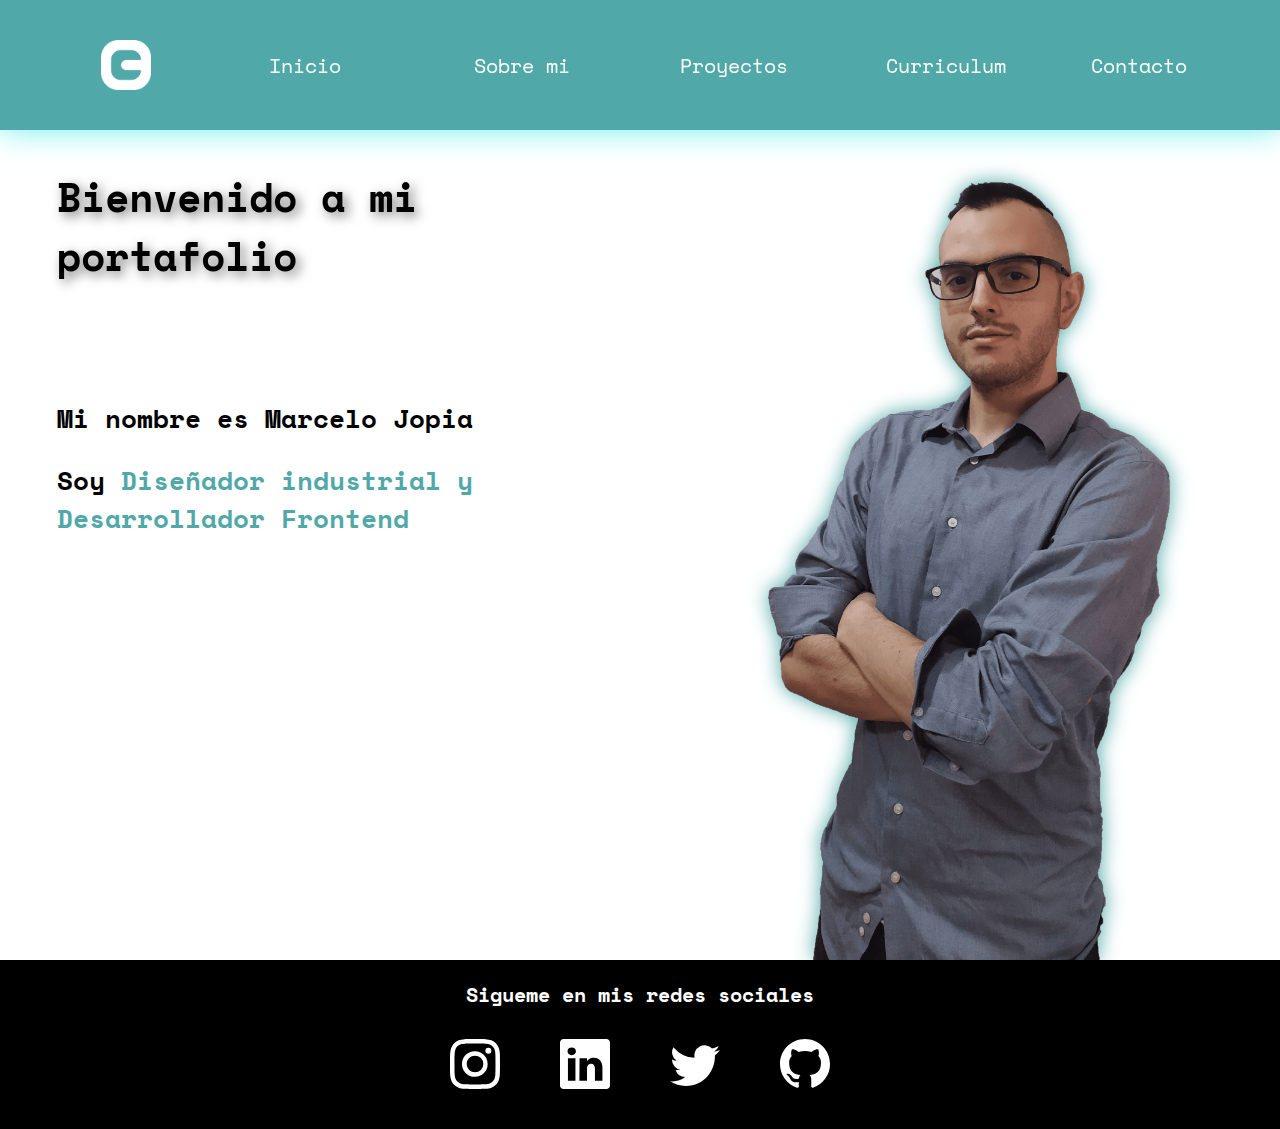
==== commit 1126255a: "mejorando rendimiento y accesibilidad" ====
--- a/index.html
+++ b/index.html
@@ -20,6 +20,11 @@
             <a href="#">
                 <img src="./assets/img/logo-blanco.png" class="icon" alt="logo">
             </a>
+            <button class="navbutton" alt="abrir menu">
+                <div></div>
+                <div></div>
+                <div></div>
+            </button>
             <ul class="navgridlist">
                 <li>
                     <a href="#">Inicio</a>
@@ -29,7 +34,6 @@
                 </li>
                 <li>
                     <a href="./pages/proyectos.html">Proyectos</a>
-                    <!-- Aqui falta agregar 2 sub opciones -->
                 </li>
                 <li>
                     <a href="./pages/curriculum.html">Curriculum</a>
@@ -50,7 +54,7 @@
                     </div>
             </div>    
             <div class="imgInicialPosition">
-                <img src="./assets/img/foto-mia-sin-fondo.png" alt="foto de marcelo" class="imgInicial">
+                <img src="./assets/img/foto-mia-sin-fondo.png" alt="foto de Marcelo" class="imgInicial">
             </div>
         </section>
     </main>
@@ -58,22 +62,22 @@
         <div style="margin-top: 1rem;">
             <p class="txtFooter" style="text-align: center;"><b style="color: white;">Sigueme en mis redes sociales</b></p>
             <div class="redesFooter">
-                <a href="https://www.instagram.com/chelonganiza/" target="_blank">
+                <a href="https://www.instagram.com/chelonganiza/" target="_blank" alt="instagram">
                     <svg xmlns="http://www.w3.org/2000/svg" width="50" height="50" fill="currentColor" class="bi bi-instagram" viewBox="0 0 16 16">
                         <path d="M8 0C5.829 0 5.556.01 4.703.048 3.85.088 3.269.222 2.76.42a3.917 3.917 0 0 0-1.417.923A3.927 3.927 0 0 0 .42 2.76C.222 3.268.087 3.85.048 4.7.01 5.555 0 5.827 0 8.001c0 2.172.01 2.444.048 3.297.04.852.174 1.433.372 1.942.205.526.478.972.923 1.417.444.445.89.719 1.416.923.51.198 1.09.333 1.942.372C5.555 15.99 5.827 16 8 16s2.444-.01 3.298-.048c.851-.04 1.434-.174 1.943-.372a3.916 3.916 0 0 0 1.416-.923c.445-.445.718-.891.923-1.417.197-.509.332-1.09.372-1.942C15.99 10.445 16 10.173 16 8s-.01-2.445-.048-3.299c-.04-.851-.175-1.433-.372-1.941a3.926 3.926 0 0 0-.923-1.417A3.911 3.911 0 0 0 13.24.42c-.51-.198-1.092-.333-1.943-.372C10.443.01 10.172 0 7.998 0h.003zm-.717 1.442h.718c2.136 0 2.389.007 3.232.046.78.035 1.204.166 1.486.275.373.145.64.319.92.599.28.28.453.546.598.92.11.281.24.705.275 1.485.039.843.047 1.096.047 3.231s-.008 2.389-.047 3.232c-.035.78-.166 1.203-.275 1.485a2.47 2.47 0 0 1-.599.919c-.28.28-.546.453-.92.598-.28.11-.704.24-1.485.276-.843.038-1.096.047-3.232.047s-2.39-.009-3.233-.047c-.78-.036-1.203-.166-1.485-.276a2.478 2.478 0 0 1-.92-.598 2.48 2.48 0 0 1-.6-.92c-.109-.281-.24-.705-.275-1.485-.038-.843-.046-1.096-.046-3.233 0-2.136.008-2.388.046-3.231.036-.78.166-1.204.276-1.486.145-.373.319-.64.599-.92.28-.28.546-.453.92-.598.282-.11.705-.24 1.485-.276.738-.034 1.024-.044 2.515-.045v.002zm4.988 1.328a.96.96 0 1 0 0 1.92.96.96 0 0 0 0-1.92zm-4.27 1.122a4.109 4.109 0 1 0 0 8.217 4.109 4.109 0 0 0 0-8.217zm0 1.441a2.667 2.667 0 1 1 0 5.334 2.667 2.667 0 0 1 0-5.334z"/>
                     </svg>
                 </a>
-                <a href="https://www.linkedin.com/in/marcelo-jopia-videla-800a271a1/" target="_blank">
+                <a href="https://www.linkedin.com/in/marcelo-jopia-videla-800a271a1/" target="_blank" alt="linkedin">
                     <svg xmlns="http://www.w3.org/2000/svg" width="50" height="50" fill="currentColor" class="bi bi-linkedin" viewBox="0 0 16 16">
                         <path d="M0 1.146C0 .513.526 0 1.175 0h13.65C15.474 0 16 .513 16 1.146v13.708c0 .633-.526 1.146-1.175 1.146H1.175C.526 16 0 15.487 0 14.854V1.146zm4.943 12.248V6.169H2.542v7.225h2.401zm-1.2-8.212c.837 0 1.358-.554 1.358-1.248-.015-.709-.52-1.248-1.342-1.248-.822 0-1.359.54-1.359 1.248 0 .694.521 1.248 1.327 1.248h.016zm4.908 8.212V9.359c0-.216.016-.432.08-.586.173-.431.568-.878 1.232-.878.869 0 1.216.662 1.216 1.634v3.865h2.401V9.25c0-2.22-1.184-3.252-2.764-3.252-1.274 0-1.845.7-2.165 1.193v.025h-.016a5.54 5.54 0 0 1 .016-.025V6.169h-2.4c.03.678 0 7.225 0 7.225h2.4z"/>
                     </svg>
                 </a>
-                <a href="https://twitter.com/Chexlo" target="_blank">
+                <a href="https://twitter.com/Chexlo" target="_blank" alt="twitter">
                     <svg xmlns="http://www.w3.org/2000/svg" width="50" height="50" fill="currentColor" class="bi bi-twitter" viewBox="0 0 16 16">
                         <path d="M5.026 15c6.038 0 9.341-5.003 9.341-9.334 0-.14 0-.282-.006-.422A6.685 6.685 0 0 0 16 3.542a6.658 6.658 0 0 1-1.889.518 3.301 3.301 0 0 0 1.447-1.817 6.533 6.533 0 0 1-2.087.793A3.286 3.286 0 0 0 7.875 6.03a9.325 9.325 0 0 1-6.767-3.429 3.289 3.289 0 0 0 1.018 4.382A3.323 3.323 0 0 1 .64 6.575v.045a3.288 3.288 0 0 0 2.632 3.218 3.203 3.203 0 0 1-.865.115 3.23 3.23 0 0 1-.614-.057 3.283 3.283 0 0 0 3.067 2.277A6.588 6.588 0 0 1 .78 13.58a6.32 6.32 0 0 1-.78-.045A9.344 9.344 0 0 0 5.026 15z"/>
                     </svg>
                 </a>
-                <a href="https://github.com/MarceloJopia" target="_blank">
+                <a href="https://github.com/MarceloJopia" target="_blank" alt="github">
                     <svg xmlns="http://www.w3.org/2000/svg" width="50" height="50" fill="currentColor" class="bi bi-github" viewBox="0 0 16 16">
                         <path d="M8 0C3.58 0 0 3.58 0 8c0 3.54 2.29 6.53 5.47 7.59.4.07.55-.17.55-.38 0-.19-.01-.82-.01-1.49-2.01.37-2.53-.49-2.69-.94-.09-.23-.48-.94-.82-1.13-.28-.15-.68-.52-.01-.53.63-.01 1.08.58 1.23.82.72 1.21 1.87.87 2.33.66.07-.52.28-.87.51-1.07-1.78-.2-3.64-.89-3.64-3.95 0-.87.31-1.59.82-2.15-.08-.2-.36-1.02.08-2.12 0 0 .67-.21 2.2.82.64-.18 1.32-.27 2-.27.68 0 1.36.09 2 .27 1.53-1.04 2.2-.82 2.2-.82.44 1.1.16 1.92.08 2.12.51.56.82 1.27.82 2.15 0 3.07-1.87 3.75-3.65 3.95.29.25.54.73.54 1.48 0 1.07-.01 1.93-.01 2.2 0 .21.15.46.55.38A8.012 8.012 0 0 0 16 8c0-4.42-3.58-8-8-8z"/>
                       </svg>
--- a/css/style.css
+++ b/css/style.css
@@ -8,12 +8,13 @@
 }
 
 body {
-  background-color: #ffffff;
+  background-color: white;
 }
 
 header {
   background-color: rgb(80, 168, 168);
   margin-bottom: 2rem;
+  position: -webkit-sticky;
   position: sticky;
   top: 0px;
   box-shadow: 0px 0px 3rem 0px rgb(110, 237, 237);
@@ -26,7 +27,7 @@
 
 footer {
   padding: 1rem;
-  background-color: rgb(0, 0, 0);
+  background-color: black;
   display: flex;
   align-items: center;
   flex-direction: column;
@@ -65,7 +66,7 @@
   font-size: 1.3rem;
 }
 
-h1,h2,h3,p,label,input,a{
+h1, h2, h3, p, label, input, a {
   font-family: "Space Mono", monospace;
 }
 
@@ -73,7 +74,7 @@
   color: black;
 }
 
-h1, h2, h3{
+h1, h2, h3 {
   font-weight: bold;
 }
 
@@ -83,6 +84,16 @@
 
 b {
   color: rgb(80, 168, 168);
+}
+
+a {
+  text-decoration: none;
+  color: white;
+  padding: 1rem;
+  margin: 0.8rem 1rem 1rem 0.8rem;
+  display: flex;
+  justify-content: center;
+  align-items: center;
 }
 
 nav ul li {
@@ -91,15 +102,22 @@
   padding-bottom: 0.2rem;
   padding-top: 0.2rem;
 }
-
-a {
-  text-decoration: none;
-  color: white;
-  padding: 1rem;
-  margin: 0.8rem 1rem 1rem 0.8rem;
-  display: flex;
+nav a {
+  grid-area: logo;
+  display: flex;
+  justify-content: flex-start;
+}
+nav button {
+  display: flex;
+  flex-direction: column;
+  gap: 1.5rem;
   justify-content: center;
-  align-items: center;
+}
+
+li a {
+  display: flex;
+  justify-content: flex-end;
+  justify-items: center;
 }
 
 .icon {
@@ -112,22 +130,41 @@
   grid-template-columns: 1fr 1fr;
   margin-left: 3%;
   margin-right: 3%;
+  grid-template-areas: "logo navbutton" ". list";
 }
 
 .navgridlist {
+  grid-area: list;
   display: grid;
   grid-template-columns: 1fr;
-}
-
-nav a {
-  display: flex;
-  justify-content: flex-start;
-}
-
-li a {
-  display: flex;
-  justify-content: flex-end;
-  justify-items: center;
+  height: 0;
+  opacity: 0%;
+}
+
+.navbutton {
+  grid-area: navbutton;
+  align-self: center;
+  justify-self: end;
+  width: 50px;
+  height: 50px;
+  border: none;
+  background-color: rgb(80, 168, 168);
+}
+
+button > div {
+  background-color: white;
+  height: 3px;
+  width: 100%;
+  border-radius: 3px;
+}
+
+.navbutton:focus + .navgridlist {
+  height: 100%;
+  opacity: 100%;
+}
+
+.navbutton:focus {
+  opacity: 0%;
 }
 
 /* CLASES HOME */
@@ -141,8 +178,8 @@
 }
 
 .imgInicial {
+  max-height: 75vh;
   max-width: 75vw;
-  max-height: 75vh;
   filter: drop-shadow(0 0 1rem rgb(80, 168, 168));
   position: relative;
   z-index: 10;
@@ -154,28 +191,25 @@
 }
 
 /* CLASES PAGE - SOBRE MI */
-.txtUno{
+.txtUno {
   grid-area: txtUno;
 }
 
-.txtDos{
+.txtDos {
   grid-area: txtDos;
 }
 
-.imgUno{
+.imgUno {
   grid-area: imgUno;
 }
 
-.imgDos{
+.imgDos {
   grid-area: imgDos;
 }
 
 .gridSobreMi {
   display: grid;
-  grid-template-areas: "txtUno"
-  "imgUno"
-  "txtDos"
-  "imgDos";
+  grid-template-areas: "txtUno" "imgUno" "txtDos" "imgDos";
   gap: 3rem;
   margin-left: 5%;
   margin-right: 5%;
@@ -184,8 +218,8 @@
 }
 
 .imgSobreMi {
+  height: 25rem;
   width: 25rem;
-  height: 25rem;
   border-radius: 0.8rem;
   margin: 0.2rem;
   position: relative;
@@ -219,8 +253,8 @@
 }
 
 .card {
+  height: 30rem;
   width: 30rem;
-  height: 30rem;
   border-radius: 2rem;
   margin: 0.2rem;
   position: relative;
@@ -230,12 +264,6 @@
   overflow: hidden;
   cursor: pointer;
   box-shadow: 1rem 1rem 3rem 0.5rem rgb(120, 120, 120);
-}
-
-.detalle-card h3, .detalle-card p {
-  color: white;
-  margin: 2rem;
-  text-shadow: 1rem;
 }
 
 .fechaCard {
@@ -256,6 +284,11 @@
   transition: 0.5s ease;
   overflow: hidden;
 }
+.detalle-card h3, .detalle-card p {
+  color: white;
+  margin: 2rem;
+  text-shadow: 1rem;
+}
 
 .card:hover .detalle-card {
   height: 100%;
@@ -289,7 +322,6 @@
   flex-wrap: wrap;
   justify-content: center;
 }
-
 .botonCurriculum p {
   text-align: center;
 }
@@ -300,7 +332,7 @@
 }
 
 .botonDescarga:hover {
-  background-color: rgb(255, 255, 255);
+  background-color: white;
   border: 1px #474747 solid;
 }
 
@@ -309,13 +341,12 @@
 }
 
 /* CLASES PAGE - CONTACTO */
-
 label {
   font-size: 1.3rem;
-  color: aliceblue;
-}
-
-input,select,textarea {
+  color: white;
+}
+
+input, select, textarea {
   border-radius: 0.5rem;
   border: none;
   padding: 0.3rem;
@@ -372,14 +403,7 @@
 
 .formulario {
   display: grid;
-  grid-template-areas:
-  "nombre"
-  "celular"
-  "correo"
-  "servicio"
-  "comentario"
-  "check"
-  "boton";
+  grid-template-areas: "nombre" "celular" "correo" "servicio" "comentario" "check" "boton";
   background-color: rgb(80, 168, 168);
   margin: 3rem 4rem 3rem 4rem;
   border-radius: 4rem;
@@ -390,19 +414,18 @@
   height: 3rem;
 }
 
-.buttonForm:active{
+.buttonForm:active {
   background-color: rgba(255, 255, 255, 0.25);
-  border-color: aliceblue;
+  border-color: white;
   border: 1px;
-  box-shadow: 0rem 0rem 1rem 0.5rem aliceblue;
-  color:aliceblue;
-}
-
+  box-shadow: 0rem 0rem 1rem 0.5rem white;
+  color: white;
+}
 
 @media (min-width: 576px) {
   .bi {
+    height: 40px;
     width: 40px;
-    height: 40px;
   }
   .txtFooter {
     font-size: 1.6rem;
@@ -439,14 +462,13 @@
   .txtHome {
     margin: 0rem 1.5rem 0rem 1.5rem;
   }
-
   /* CLASES PAGE - SOBRE MI */
   .gridSobreMi {
     margin-top: 2rem;
   }
   .imgSobreMi {
+    height: 35rem;
     width: 35rem;
-    height: 35rem;
     border-radius: 2rem;
     margin: 1rem;
   }
@@ -454,16 +476,12 @@
     margin-left: 1rem;
     max-width: 70rem;
   }
-
   /* CLASES PAGE - PROYECTOS */
-
   .card {
+    height: 25rem;
     width: 25rem;
-    height: 25rem;
-  }
-
+  }
   /* CLASES PAGE - CURRICULUM */
-  
   .botonCurriculum {
     flex-direction: column;
     margin: 1.5rem;
@@ -472,24 +490,22 @@
   .botonDescarga {
     margin: 2rem 2rem 0rem 2rem;
     padding: 1rem;
+    max-width: -webkit-fit-content;
+    max-width: -moz-fit-content;
     max-width: fit-content;
   }
   /* CLASES PAGE - CONTACTO */
-
   label {
     font-size: 1.4rem;
   }
-
-  input,select,textarea {
-    font-size: 1.0rem;
-  }
-}
-
-
+  input, select, textarea {
+    font-size: 1rem;
+  }
+}
 @media (min-width: 768px) {
   .bi {
+    height: 45px;
     width: 45px;
-    height: 45px;
   }
   .txtFooter {
     font-size: 1.8rem;
@@ -512,14 +528,20 @@
   a {
     padding: 1rem;
     margin: 1.2rem 1.2rem 1.2rem 1.2rem;
+  }
+  .navbutton {
+    display: none;
   }
   .navgridbase {
     grid-template-columns: 11% 1fr;
     margin-left: 1%;
     margin-right: 1%;
+    grid-template-areas: "logo list";
   }
   .navgridlist {
     grid-template-columns: 1fr 1fr 1fr 1fr 1fr;
+    opacity: 100%;
+    height: 100%;
   }
   li a {
     justify-content: center;
@@ -529,11 +551,9 @@
   .txtHome {
     margin: 4rem 1.5rem 4rem 1.5rem;
   }
-
   /* CLASES PAGE - SOBRE MI */
   .gridSobreMi {
-    grid-template-areas: "txtUno imgUno"
-    "imgDos txtDos";
+    grid-template-areas: "txtUno imgUno" "imgDos txtDos";
     align-items: center;
     margin-top: 2rem;
   }
@@ -545,8 +565,8 @@
     align-self: flex-end;
   }
   .imgSobreMi {
+    height: 30rem;
     width: 30rem;
-    height: 30rem;
     border-radius: 2rem;
     margin: 1rem;
   }
@@ -554,16 +574,12 @@
     margin-left: 1rem;
     max-width: 70rem;
   }
-
   /* CLASES PAGE - PROYECTOS */
-
   .card {
+    height: 33rem;
     width: 33rem;
-    height: 33rem;
-  }
-
+  }
   /* CLASES PAGE - CURRICULUM */
-
   .botonCurriculum {
     flex-direction: row;
     max-width: 500px;
@@ -573,15 +589,12 @@
     margin: 2rem 4rem 0rem 4rem;
   }
   /* CLASES PAGE - CONTACTO */
-
   label {
     font-size: 1.5rem;
   }
-
-  input,select,textarea {
+  input, select, textarea {
     font-size: 1.2rem;
   }
-
 }
 @media (min-width: 992px) {
   .txtFooter {
@@ -614,8 +627,8 @@
     width: 50px;
   }
   .bi {
+    height: 50px;
     width: 50px;
-    height: 50px;
   }
   .navgridbase {
     grid-template-columns: 18% 1fr;
@@ -631,8 +644,8 @@
     grid-template-columns: 1fr 1fr;
   }
   .imgInicial {
+    max-height: 90vh;
     max-width: 90vw;
-    max-height: 90vh;
     display: flex;
     justify-content: flex-end;
   }
@@ -653,15 +666,13 @@
     margin-left: 2rem;
   }
   /* CLASES PAGE - PROYECTOS */
- .card {
+  .card {
+    height: 40rem;
     width: 40rem;
-    height: 40rem;
     border-radius: 4rem;
     margin: 1rem;
   }
-
   /* CLASES PAGE - CURRICULUM */
-
   .curriculumFlex {
     margin: 1rem 5rem 1rem 5rem;
   }
@@ -679,48 +690,35 @@
   .botonDescarga {
     margin: 2rem 2rem 0rem 2rem;
   }
-
   /* CLASES PAGE - CONTACTO */
   label {
     font-size: 1.6rem;
   }
-
-  input,select,textarea {
+  input, select, textarea {
     border-radius: 0.5rem;
     padding: 0.3rem;
     font-size: 1.4rem;
   }
-
   .formulario {
     display: grid;
-    grid-template-areas:
-    "nombre celular"
-    "correo servicio"
-    "comentario comentario"
-    "check check"
-    "boton boton";
+    grid-template-areas: "nombre celular" "correo servicio" "comentario comentario" "check check" "boton boton";
     min-width: 40vw;
   }
-  
   .itemForm {
     padding: 2rem 3rem 2rem 3rem;
     margin: 1rem;
   }
-
-  .checkInput{
+  .checkInput {
     grid-area: checkInput;
     margin: 5px;
     justify-self: flex-end;
   }
-
-  .checkLabel{
+  .checkLabel {
     grid-area: checkLabel;
     justify-self: flex-start;
   }
-
-  .checkForm{
+  .checkForm {
     display: grid;
     grid-template-areas: "checkInput checkLabel";
   }
-
-}/*# sourceMappingURL=style.css.map */+} /*# sourceMappingURL=style.css.map *//*# sourceMappingURL=style.css.map */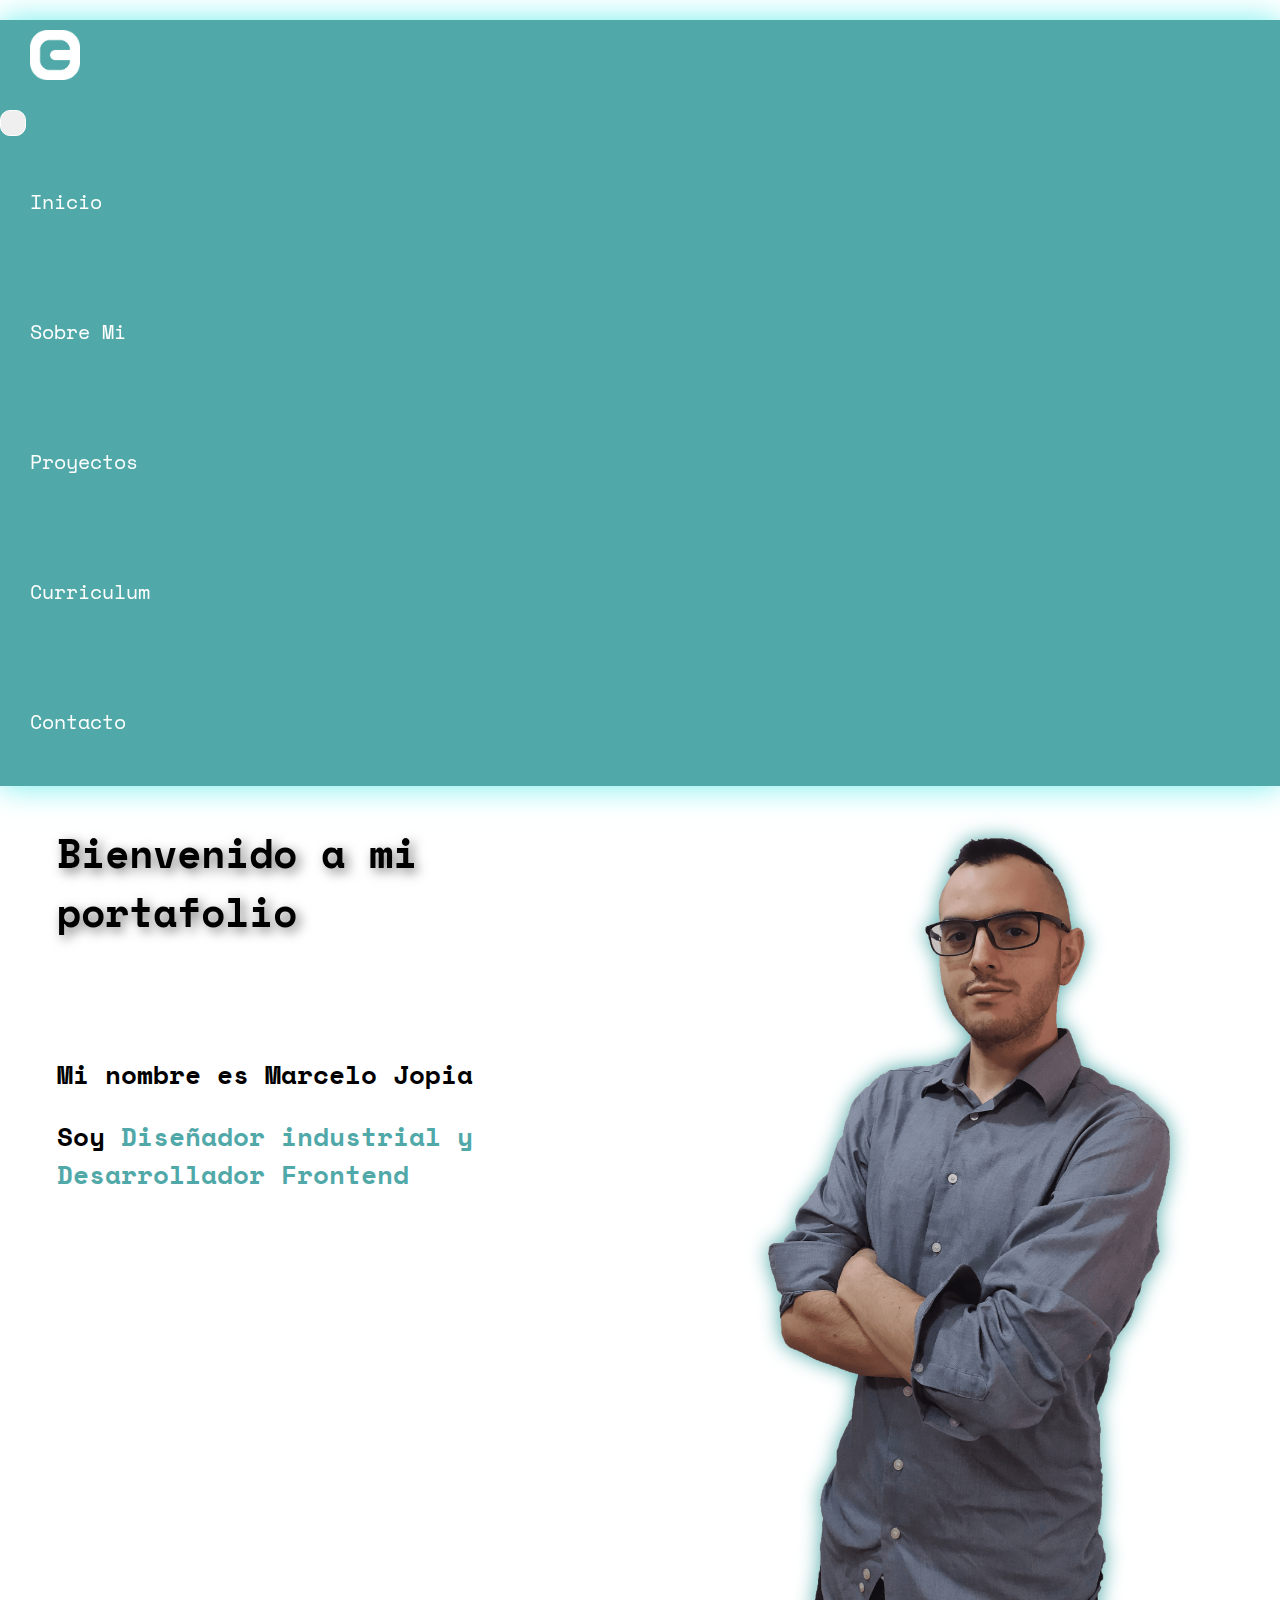
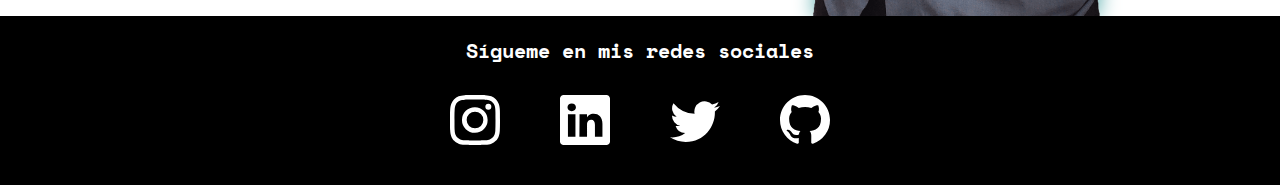
==== commit 1947b159: "integracion de elementos bootstrap" ====
--- a/index.html
+++ b/index.html
@@ -5,7 +5,7 @@
     <meta http-equiv="X-UA-Compatible" content="IE=edge">
     <meta name="viewport" content="width=device-width, initial-scale=1.0">
     <meta name="description" content="Soy Marcelo y este es mi portafolio. Soy Diseñador Industrial y Desarrollador frontend, aqui podras conocer mas sobre mi y contactarme">
-    <meta name="keywords" content="portafolio perfil desarrollo desarrolador frontend diseñador industrial chile chileno">
+    <meta name="keywords" content="portafolio, perfil, desarrollo, desarrolador, frontend, diseñador, industrial, chile, chileno">
     <link href="https://cdn.jsdelivr.net/npm/bootstrap@5.0.2/dist/css/bootstrap.min.css" rel="stylesheet" integrity="sha384-EVSTQN3/azprG1Anm3QDgpJLIm9Nao0Yz1ztcQTwFspd3yD65VohhpuuCOmLASjC" crossorigin="anonymous">
     <link rel="stylesheet" href="./css/style.css">
     <link rel="preconnect" href="https://fonts.googleapis.com">
@@ -16,32 +16,34 @@
 </head>
 <body>
     <header>
-        <nav class="navgridbase">
-            <a href="#">
-                <img src="./assets/img/logo-blanco.png" class="icon" alt="logo">
-            </a>
-            <button class="navbutton" alt="abrir menu">
-                <div></div>
-                <div></div>
-                <div></div>
-            </button>
-            <ul class="navgridlist">
-                <li>
-                    <a href="#">Inicio</a>
-                </li>
-                <li>
-                    <a href="./pages/sobre-mi.html">Sobre mi</a>
-                </li>
-                <li>
-                    <a href="./pages/proyectos.html">Proyectos</a>
-                </li>
-                <li>
-                    <a href="./pages/curriculum.html">Curriculum</a>
-                </li>
-                <li>
-                    <a href="./pages/contacto.html">Contacto</a>
-                </li>
-            </ul>
+        <nav class="navbar navbar-expand-md navbar-light">
+            <div class="container-fluid">
+                <a class="navbar-brand icon" href="#">
+                    <img src="../assets/img/logo-blanco.png" class="icon" alt="logo">
+                </a>
+                <button class="navbar-toggler" type="button" data-bs-toggle="collapse" data-bs-target="#navbarNavDropdown" aria-controls="navbarNavDropdown" aria-expanded="false" aria-label="Toggle navigation">
+                    <span class="navbar-toggler-icon"></span>
+                </button>
+                <div class="collapse navbar-collapse" id="navbarNavDropdown">
+                    <ul class="navbar-nav">
+                        <li class="nav-item">
+                            <a class="nav-link" href="#">Inicio</a>
+                        </li>
+                        <li class="nav-item">
+                            <a class="nav-link" href="./pages/sobre-mi.html">Sobre Mi</a>
+                        </li>
+                        <li class="nav-item">
+                            <a class="nav-link" href="./pages/proyectos.html">Proyectos</a>
+                        </li>
+                        <li class="nav-item">
+                            <a class="nav-link" href="./pages/curriculum.html">Curriculum</a>
+                        </li>
+                        <li class="nav-item">
+                            <a class="nav-link" href="./pages/contacto.html">Contacto</a>
+                        </li>
+                    </ul>
+                </div>
+            </div>
         </nav>
     </header>
     <main>
@@ -60,7 +62,7 @@
     </main>
     <footer>
         <div style="margin-top: 1rem;">
-            <p class="txtFooter" style="text-align: center;"><b style="color: white;">Sigueme en mis redes sociales</b></p>
+            <p class="txtFooter" style="text-align: center;"><b style="color: white;">Sígueme en mis redes sociales</b></p>
             <div class="redesFooter">
                 <a href="https://www.instagram.com/chelonganiza/" target="_blank" alt="instagram">
                     <svg xmlns="http://www.w3.org/2000/svg" width="50" height="50" fill="currentColor" class="bi bi-instagram" viewBox="0 0 16 16">
--- a/css/style.css
+++ b/css/style.css
@@ -58,12 +58,12 @@
 
 h2 {
   padding: 0.7rem;
-  font-size: 1.8rem;
+  font-size: 1.9rem;
   margin: 1rem 0rem 1rem 0rem;
 }
 
 h3 {
-  font-size: 1.3rem;
+  font-size: 1.4rem;
 }
 
 h1, h2, h3, p, label, input, a {
@@ -79,7 +79,7 @@
 }
 
 p {
-  font-size: 0.9rem;
+  font-size: 1.2rem;
 }
 
 b {
@@ -96,28 +96,20 @@
   align-items: center;
 }
 
-nav ul li {
-  list-style-type: none;
-  font-size: 1.3rem;
-  padding-bottom: 0.2rem;
-  padding-top: 0.2rem;
-}
-nav a {
-  grid-area: logo;
-  display: flex;
-  justify-content: flex-start;
-}
-nav button {
-  display: flex;
-  flex-direction: column;
-  gap: 1.5rem;
-  justify-content: center;
-}
-
-li a {
-  display: flex;
+.navbar-light .navbar-nav .nav-link {
+  color: white;
+}
+
+.navbar-light .navbar-nav .nav-link.active, .navbar-light .navbar-nav .show > .nav-link .dropdown-item {
+  color: white;
+}
+
+.navbar-collapse {
   justify-content: flex-end;
-  justify-items: center;
+}
+
+.navbar-nav {
+  align-items: flex-end;
 }
 
 .icon {
@@ -125,46 +117,20 @@
   width: 50px;
 }
 
-.navgridbase {
-  display: grid;
-  grid-template-columns: 1fr 1fr;
-  margin-left: 3%;
-  margin-right: 3%;
-  grid-template-areas: "logo navbutton" ". list";
-}
-
-.navgridlist {
-  grid-area: list;
-  display: grid;
-  grid-template-columns: 1fr;
-  height: 0;
-  opacity: 0%;
-}
-
-.navbutton {
-  grid-area: navbutton;
-  align-self: center;
-  justify-self: end;
-  width: 50px;
-  height: 50px;
-  border: none;
-  background-color: rgb(80, 168, 168);
-}
-
-button > div {
-  background-color: white;
-  height: 3px;
-  width: 100%;
-  border-radius: 3px;
-}
-
-.navbutton:focus + .navgridlist {
-  height: 100%;
-  opacity: 100%;
-}
-
-.navbutton:focus {
-  opacity: 0%;
+.navbar-light .navbar-toggler {
+  color: white;
+  border-color: white;
+  padding: 1.2rem;
+}
+
+.navbar-toggler {
+  border: 1px solid transparent;
+  color: white;
+}
+
+.navbar-light .navbar-toggler-icon {
+  filter: brightness(0);
+  filter: invert(1);
 }
 
 /* CLASES HOME */
@@ -438,12 +404,6 @@
     font-size: 2.1rem;
     margin: 1rem 0rem 1rem 0rem;
   }
-  h3 {
-    font-size: 1.4rem;
-  }
-  p {
-    font-size: 1rem;
-  }
   nav ul li {
     font-size: 1.5rem;
   }
